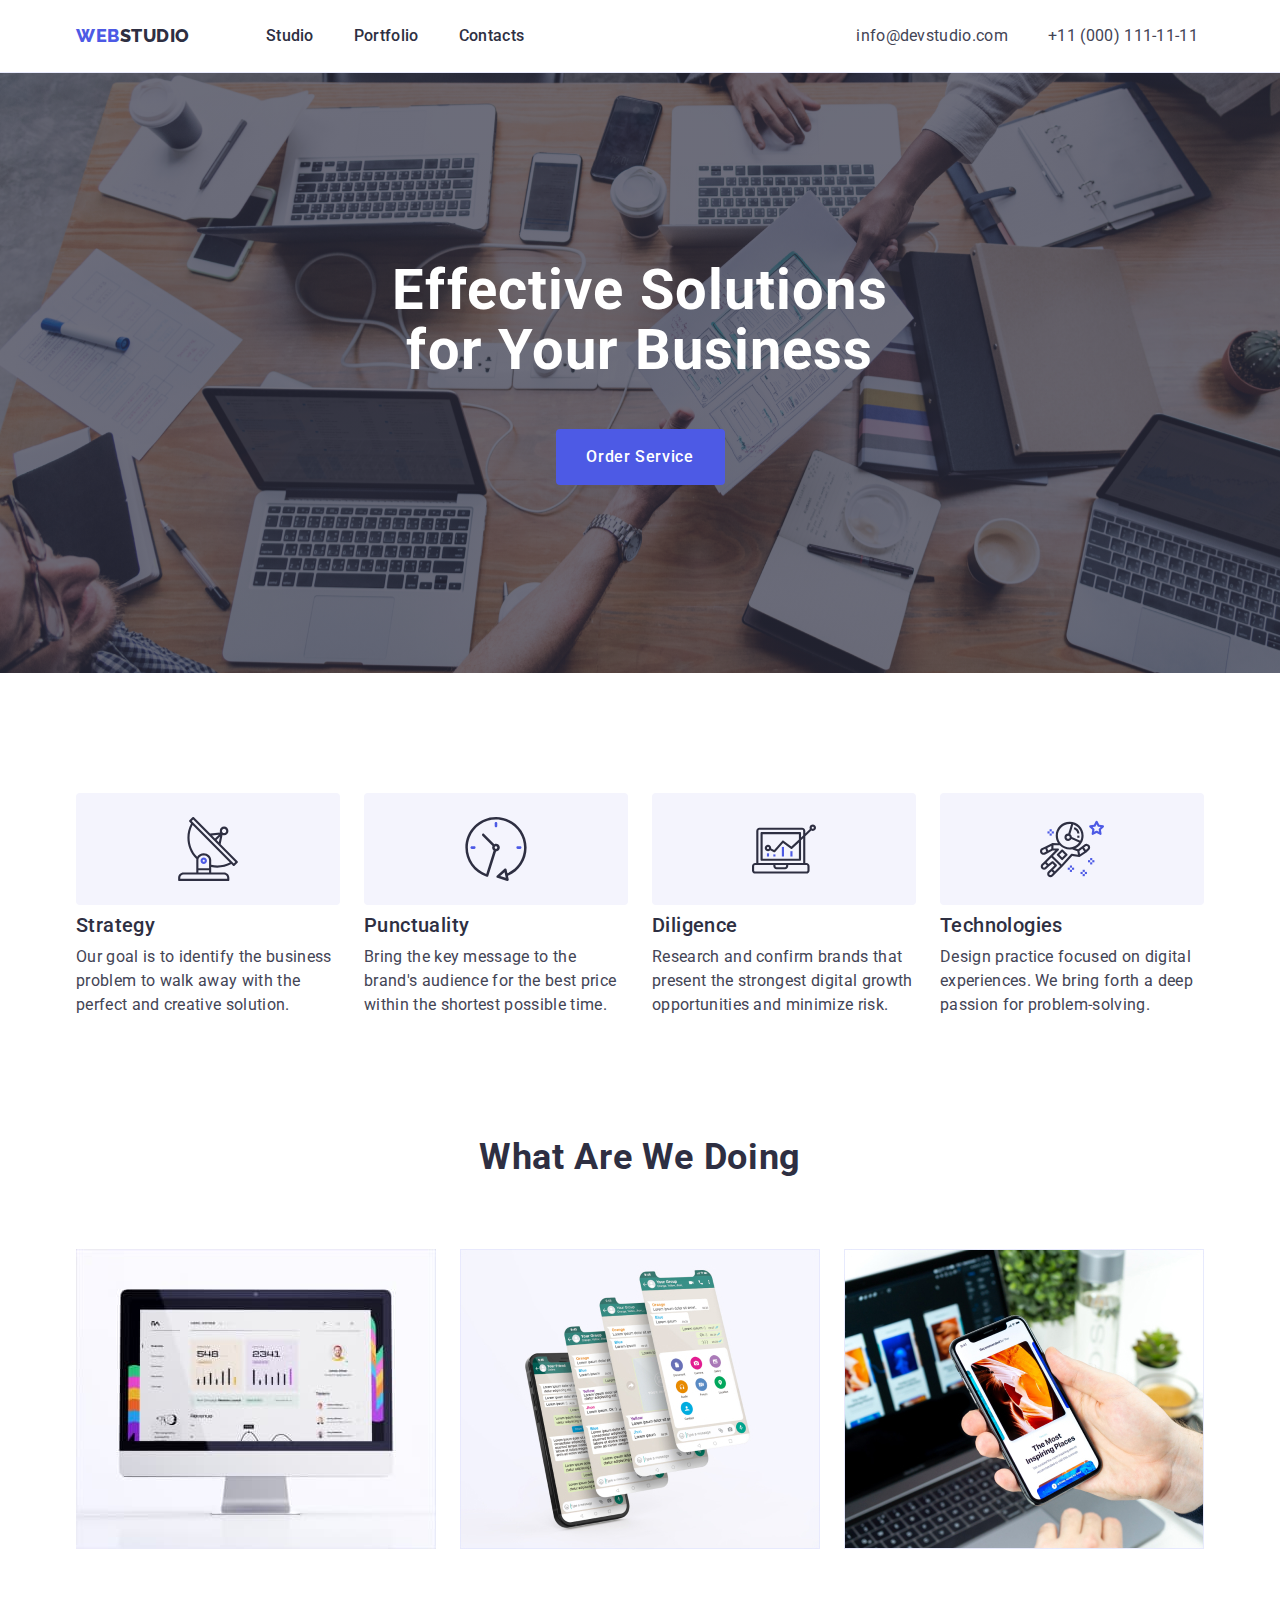
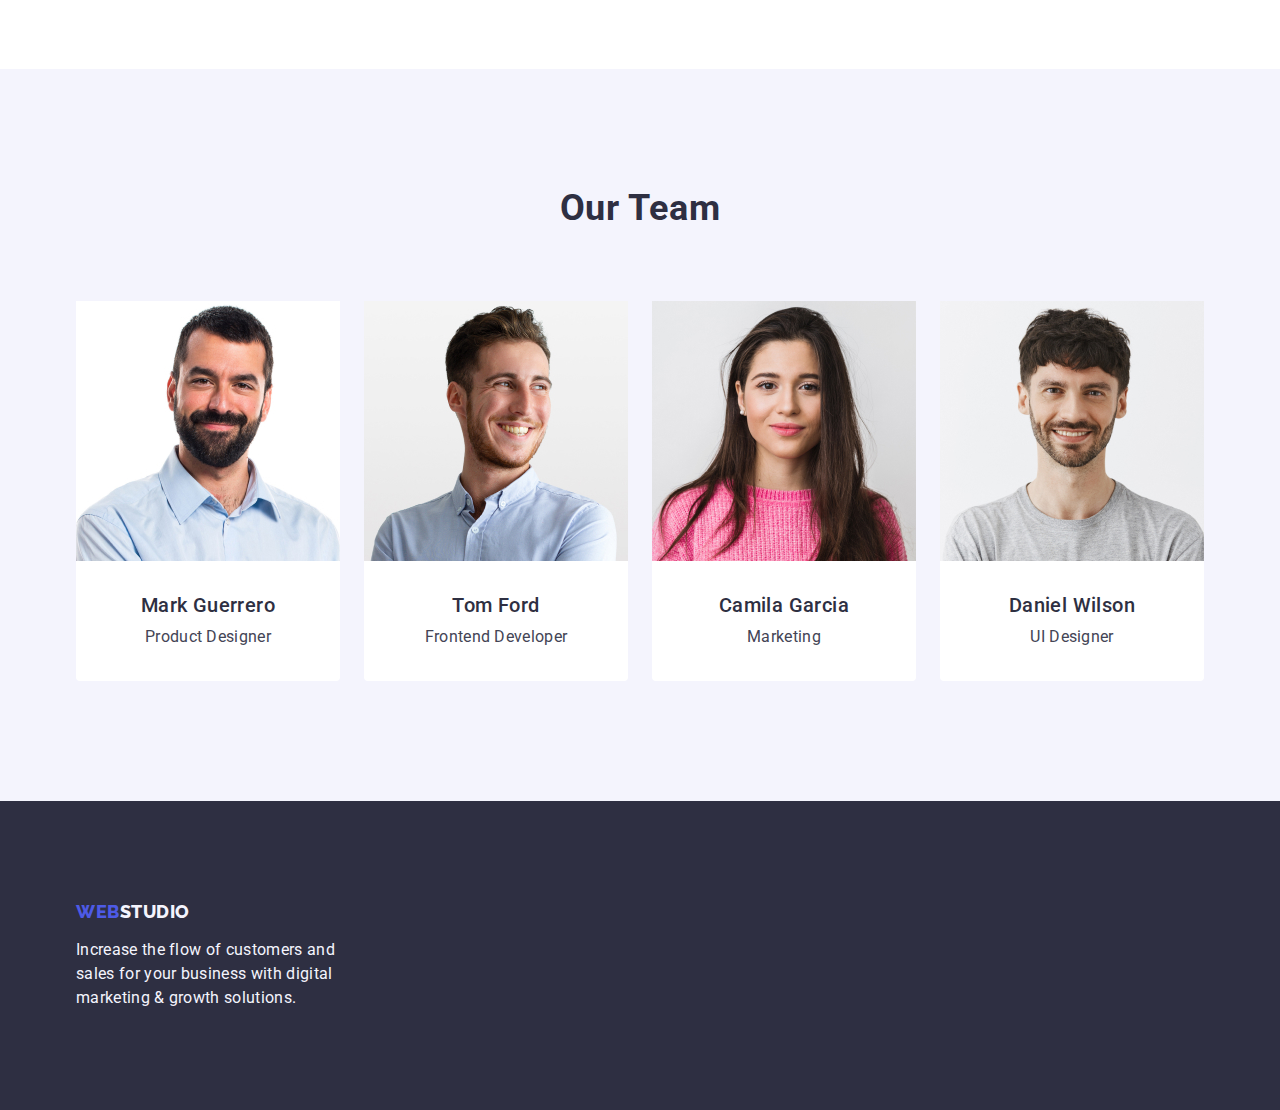
==== index.html @ caf06a53 "homework4" ====
<!DOCTYPE html>
<html lang="en">
  <head>
    <meta charset="UTF-8" />
    <meta http-equiv="X-UA-Compatible" content="IE=edge" />
    <meta name="viewport" content="width=device-width, initial-scale=1.0" />
    <title>Main Page</title>
    <link rel="preconnect" href="https://fonts.googleapis.com" />
    <link rel="preconnect" href="https://fonts.gstatic.com" crossorigin />
    <link
      href="https://fonts.googleapis.com/css2?family=Roboto:wght@400;500;700&display=swap"
      rel="stylesheet"
    />
    <link
      href="https://fonts.googleapis.com/css2?family=Raleway:wght@800&display=swap"
      rel="stylesheet"
    />
    <link
      rel="stylesheet"
      href="https://cdnjs.cloudflare.com/ajax/libs/modern-normalize/1.1.0/modern-normalize.min.css"
    />
    <link rel="stylesheet" href="./css/styles.css" />
  </head>
  <body>
    <!--Header-->
    <header class="page-header">
      <div class="container container-header">
        <nav class="page-nav">
          <a class="link logo-web" href="./index.html"
            >Web<span class="logo-studio">Studio</span></a
          >
          <ul class="list list-flex-header">
            <li class="menu-item">
              <a class="link menu-link" href="./index.html">Studio</a>
            </li>
            <li class="menu-item">
              <a class="link menu-link" href="./portfolio.html">Portfolio</a>
            </li>
            <li class="menu-item">
              <a class="link menu-link" href="">Contacts</a>
            </li>
          </ul>
        </nav>

        <address class="contacts-address">
          <ul class="list list-flex-header">
            <li class="contacts-item">
              <a class="link contact-link" href="mailto:info@devstudio.com"
                >info@devstudio.com</a
              >
            </li>
            <li class="contacts-item">
              <a class="link contact-link" href="tel:+110001111111"
                >+11 (000) 111-11-11</a
              >
            </li>
          </ul>
        </address>
      </div>
    </header>

    <!--Main-->
    <main class="main-page">
      <!--Section one-->
      <section class="section-one">
        <div class="container cont-sec-one">
          <h1 class="section-header">Effective Solutions for Your Business</h1>

          <button type="button" class="section-one-button">
            Order Service
          </button>
        </div>
      </section>

      <!--Section two-->
      <section class="section-two">
        <div class="container">
          <h2 class="visually-hidden">Features</h2>

          <ul class="list list-flex-features">
            <li class="sec-two-list">
              <div class="background-icon-sec-two">
                <svg class="sec-two-icon" width="64" height="64">
                  <use href="./images/icons/sprite.svg#icon-antenna"></use>
                </svg>
              </div>
              <h3 class="list-sec-two">Strategy</h3>
              <p class="par-sec-two">
                Our goal is to identify the business problem to walk away with
                the perfect and creative solution.
              </p>
            </li>
            <li class="sec-two-list">
              <div class="background-icon-sec-two">
                <svg class="sec-two-icon" width="64" height="64">
                  <use href="./images/icons/sprite.svg#icon-clock"></use>
                </svg>
              </div>
              <h3 class="list-sec-two">Punctuality</h3>
              <p class="par-sec-two">
                Bring the key message to the brand's audience for the best price
                within the shortest possible time.
              </p>
            </li>
            <li class="sec-two-list">
              <div class="background-icon-sec-two">
                <svg class="sec-two-icon" width="64" height="64">
                  <use href="./images/icons/sprite.svg#icon-diagram"></use>
                </svg>
              </div>
              <h3 class="list-sec-two">Diligence</h3>
              <p class="par-sec-two">
                Research and confirm brands that present the strongest digital
                growth opportunities and minimize risk.
              </p>
            </li>
            <li class="sec-two-list">
              <div class="background-icon-sec-two">
                <svg class="sec-two-icon" width="64" height="64">
                  <use href="./images/icons/sprite.svg#icon-astronaut"></use>
                </svg>
              </div>
              <h3 class="list-sec-two">Technologies</h3>
              <p class="par-sec-two">
                Design practice focused on digital experiences. We bring forth a
                deep passion for problem-solving.
              </p>
            </li>
          </ul>
        </div>
      </section>

      <!--Section three-->
      <section class="section-three">
        <div class="container container-sec-three">
          <h2 class="section-three-header">What are we doing</h2>

          <ul class="list list-flex-features">
            <li class="img-flex-features">
              <img
                src="./images/what-are-we-doing/img1.jpg"
                alt="Monitor"
                width="360"
              />
            </li>
            <li class="img-flex-features">
              <img
                src="./images/what-are-we-doing/img2.jpg"
                alt="Screens"
                width="360"
              />
            </li>
            <li class="img-flex-features">
              <img
                src="./images/what-are-we-doing/img3.jpg"
                alt="Smartphone in hand"
                width="360"
              />
            </li>
          </ul>
        </div>
      </section>

      <!--Section-Four-->
      <section class="section-four">
        <div class="container">
          <h2 class="our-team">Our Team</h2>
          <ul class="list image-flex-team">
            <li class="list-item-team">
              <img
                src="./images/our-team/1mark-guerrero.jpg"
                alt="Mark Guerrero"
                width="264"
              />
              <div class="container-team">
                <h3 class="sec-four-team">Mark Guerrero</h3>
                <p class="sec-four-team-spec">Product Designer</p>
              </div>
            </li>
            <li class="list-item-team">
              <img
                src="./images/our-team/2tom-ford.jpg"
                alt="Tom Ford"
                width="264"
              />
              <div class="container-team">
                <h3 class="sec-four-team">Tom Ford</h3>
                <p class="sec-four-team-spec">Frontend Developer</p>
              </div>
            </li>
            <li class="list-item-team">
              <img
                src="./images/our-team/3camila-garcia.jpg"
                alt="Camila Garcia"
                width="264"
              />
              <div class="container-team">
                <h3 class="sec-four-team">Camila Garcia</h3>
                <p class="sec-four-team-spec">Marketing</p>
              </div>
            </li>
            <li class="list-item-team">
              <img
                src="./images/our-team/4daniel-wilson.jpg"
                alt="Daniel Wilson"
                width="264"
              />
              <div class="container-team">
                <h3 class="sec-four-team">Daniel Wilson</h3>
                <p class="sec-four-team-spec">UI Designer</p>
              </div>
            </li>
          </ul>
        </div>
      </section>
    </main>
    <footer class="page-footer">
      <div class="container container-footer">
        <a href="./index.html" class="logo-web-footer link"
          >Web<span class="footer-studio">Studio</span></a
        >
        <p class="footer-text">
          Increase the flow of customers and sales for your business with
          digital marketing & growth solutions.
        </p>
      </div>
    </footer>
  </body>
</html>
---- css/styles.css ----
:root {
  --color-background: #ffffff;
  --color-fonts: #434455;
  --color-link-background: #2e2f42;
  --color-hover: #404bbf;
  --button-logo-color: #4d5ae5;
  --background-color-button: #f4f4fd;
}

body {
  background-color: var(--color-background);
  font-family: 'Roboto', sans-serif;
  color: var(--color-fonts);
}

button {
  cursor: pointer;
}

.list {
  list-style: none;
}

.link {
  text-decoration: none;
}

h1,
h2,
h3,
p {
  margin-top: 0;
  margin-bottom: 0;
}

ul,
ol {
  margin-top: 0;
  margin-bottom: 0;
  padding-left: 0;
}

img {
  display: block;
}

.container {
  width: 1158px;
  margin: 0 auto;
  padding: 0 15px;
}

/*HEADER*/
.page-header {
  border-bottom: 1px solid #e7e9fc;
}

.container-header {
  align-items: center;
  display: flex;
}

.page-nav {
  display: flex;
  align-items: center;
}

.logo-web {
  font-family: 'Raleway', sans-serif;
  font-weight: 800;
  font-size: 18px;
  line-height: 1.17;
  letter-spacing: 0.03em;
  text-transform: uppercase;
  margin-right: 76px;
  color: var(--button-logo-color);
}

.logo-studio {
  color: var(--color-link-background);
}

.list-flex-header {
  display: flex;
  gap: 40px;
}

/*.menu-item {
  padding: 24px 0;
}*/

.menu-link {
  font-weight: 500;
  font-size: 16px;
  line-height: 1.5;
  letter-spacing: 0.02em;
  color: var(--color-link-background);
  padding: 24px 0;
  display: block;
}

.menu-link:hover,
.menu-link:focus {
  color: var(--color-hover);
}

.contacts-address {
  font-style: normal;
  margin-left: 332px;
  align-items: center;
}

.list-flex-header {
  display: flex;
  column-gap: 40px;
}

.contact-link {
  font-size: 16px;
  line-height: 1.5;
  letter-spacing: 0.02em;
  color: var(--color-fonts);
}

.contact-link:hover,
.contact-link:focus {
  color: var(--color-hover);
}

/*MAIN*/

/*Section-one*/
.section-one {
  padding: 188px 0;
  background-color: var(--color-link-background);
  background-image: linear-gradient(
      rgba(46, 47, 66, 0.7),
      rgba(46, 47, 66, 0.7)
    ),
    url('../images/background/people-office.jpg');
  background-repeat: no-repeat;
  background-size: cover;
}

.cont-sec-one {
  display: block;
}

.section-header {
  font-weight: 700;
  font-size: 56px;
  line-height: 1.07;
  text-align: center;
  letter-spacing: 0.02em;
  color: var(--color-background);
  max-width: 496px;
  margin-left: auto;
  margin-right: auto;
}

.section-one-button {
  font-family: 'Roboto', sans-serif;
  font-weight: 500;
  font-size: 16px;
  line-height: 1.5;
  letter-spacing: 0.04em;
  color: var(--color-background);
  background-color: var(--button-logo-color);
  display: block;
  min-width: 169px;
  height: 56px;
  border: none;
  border-radius: 4px;
  margin-top: 48px;
  margin-left: auto;
  margin-right: auto;
}

.section-one-button:hover,
.section-one-button:focus {
  background-color: var(--color-hover);
}

/*Section-two*/
.section-two {
  padding: 120px 0;
}

.visually-hidden {
  position: absolute;
  width: 1px;
  height: 1px;
  margin: -1px;
  border: 0;
  padding: 0;

  white-space: nowrap;
  clip-path: inset(100%);
  clip: rect(0 0 0 0);
  overflow: hidden;
}

.list-flex-features {
  display: flex;
  gap: 24px;
}

.sec-two-list {
  width: calc((100% - 72px) / 4);
}

.background-icon-sec-two {
  display: flex;
  justify-content: center;
  align-items: center;
  height: 112px;
  background-color: #f4f4fd;
  border-radius: 4px;
  margin-bottom: 8px;
}

.list-sec-two {
  font-weight: 500;
  font-size: 20px;
  line-height: 1.2;
  letter-spacing: 0.02em;
  color: var(--color-link-background);
  margin-bottom: 8px;
}

.par-sec-two {
  font-size: 16px;
  line-height: 1.5;
  letter-spacing: 0.02em;
  color: var(--color-fonts);
}

/*Section-three*/
.section-three {
  padding-bottom: 120px;
}

.container-sec-three {
  display: block;
}

.section-three-header {
  font-weight: 700;
  font-size: 36px;
  line-height: 40px;
  text-align: center;
  letter-spacing: 0.02em;
  text-transform: capitalize;
  margin-bottom: 72px;
  color: var(--color-link-background);
}

.list-flex-features {
  display: flex;
  gap: 24px;
}

.img-flex-features {
  width: calc((100% - 48px) / 3);
}

/*Section-four*/
.section-four {
  background-color: var(--background-color-button);
  padding: 120px 0;
}

.container-team {
  display: block;
  padding: 32px 16px;
}

.our-team {
  font-weight: 700;
  font-size: 36px;
  line-height: 1.11;
  letter-spacing: 0.02em;
  text-align: center;
  text-transform: capitalize;
  color: var(--color-link-background);
  margin-bottom: 72px;
}

.image-flex-team {
  display: flex;
  gap: 24px;
}

.list-item-team {
  background-color: var(--color-background);
  width: calc((100% - 72px) / 4);
  border-radius: 0px 0px 4px 4px;
}

.sec-four-team {
  font-weight: 500;
  font-size: 20px;
  line-height: 1.2;
  letter-spacing: 0.02em;
  color: var(--color-link-background);
  text-align: center;
  margin-bottom: 8px;
}

.sec-four-team-spec {
  font-size: 16px;
  line-height: 1.5;
  letter-spacing: 0.02em;
  color: var(--color-fonts);
  text-align: center;
}

/*FOOTER*/
.page-footer {
  background-color: var(--color-link-background);
  padding: 100px 0;
}

.container-footer {
  display: block;
}

.logo-web-footer {
  display: inline-block;
  font-family: 'Raleway', sans-serif;
  font-weight: 800;
  font-size: 18px;
  line-height: 1.17;
  letter-spacing: 0.03em;
  text-transform: uppercase;
  margin-bottom: 16px;
  color: var(--button-logo-color);
}

.footer-studio {
  color: var(--background-color-button);
}

.footer-text {
  font-size: 16px;
  line-height: 1.5;
  letter-spacing: 0.02em;
  color: var(--background-color-button);
  max-width: 264px;
}

/*PORTFOLIO*/
.sec-port {
  padding: 96px 0 120px;
}

.container-port {
  display: block;
}

.list-button {
  display: flex;
  justify-content: center;
  gap: 24px;
  margin-bottom: 72px;
}

.button-item {
  font-family: 'Roboto', sans-serif;
  font-weight: 500;
  font-size: 16px;
  line-height: 1.5;
  align-items: center;
  text-align: center;
  letter-spacing: 0.04em;
  color: var(--button-logo-color);
  background-color: var(--background-color-button);
  padding: 12px 24px;
  border: 1px solid #e7e9fc;
  border-radius: 4px;
}

.button-item:hover,
.button-item:focus {
  color: var(--color-background);
  background-color: var(--color-hover);
  border: 1px solid transparent;
}

/*MAIN-PORT*/
.img-list-portfolio {
  display: flex;
  flex-wrap: wrap;
  column-gap: 24px;
  row-gap: 48px;
}

.img-list-port-item {
  width: calc((100% - 48px) / 3);
}

.container-img-port {
  padding: 32px 16px;
  border: 1px solid #e7e9fc;
  border-top: none;
}

.port-item {
  margin-bottom: 8px;
  font-weight: 500;
  font-size: 20px;
  line-height: 1.2;
  letter-spacing: 0.02em;
  color: #2e2f42;
}

.port-par {
  font-size: 16px;
  line-height: 1.5;
  letter-spacing: 0.02em;
  color: var(--color-fonts);
}
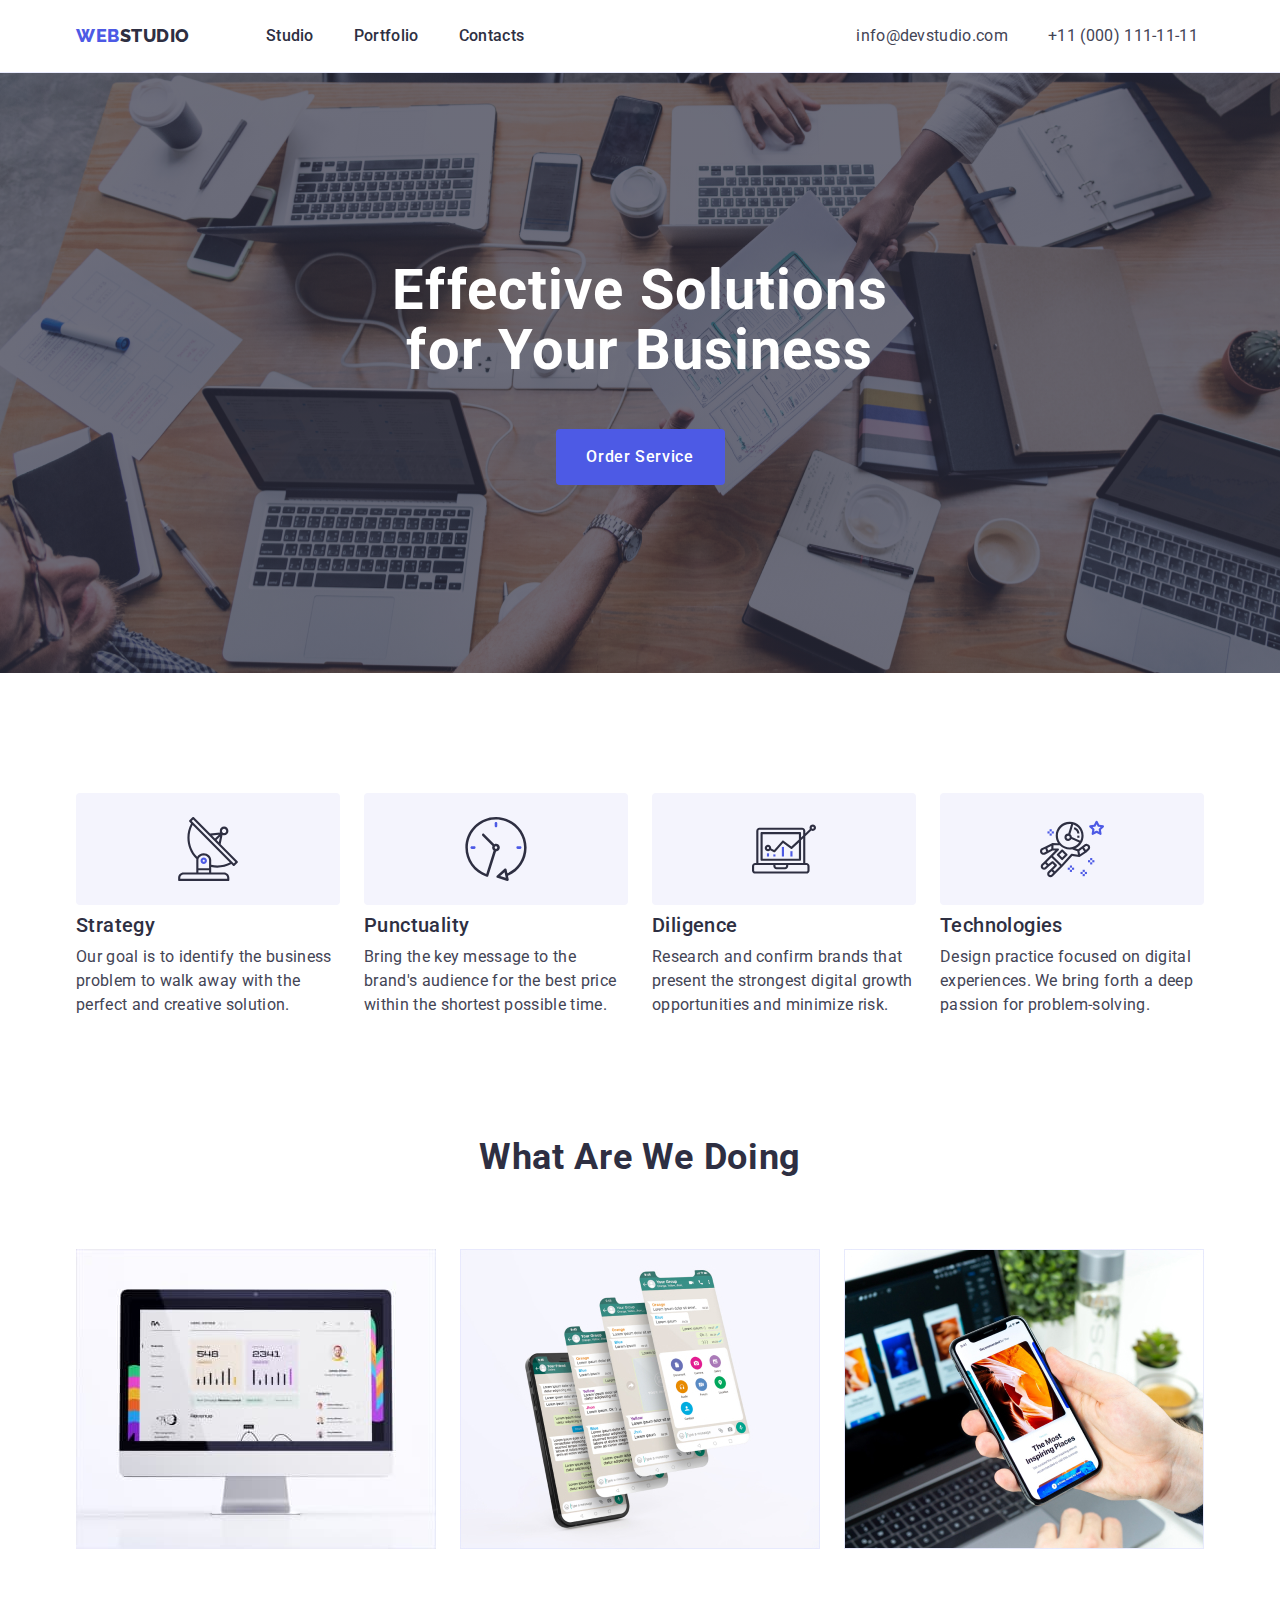
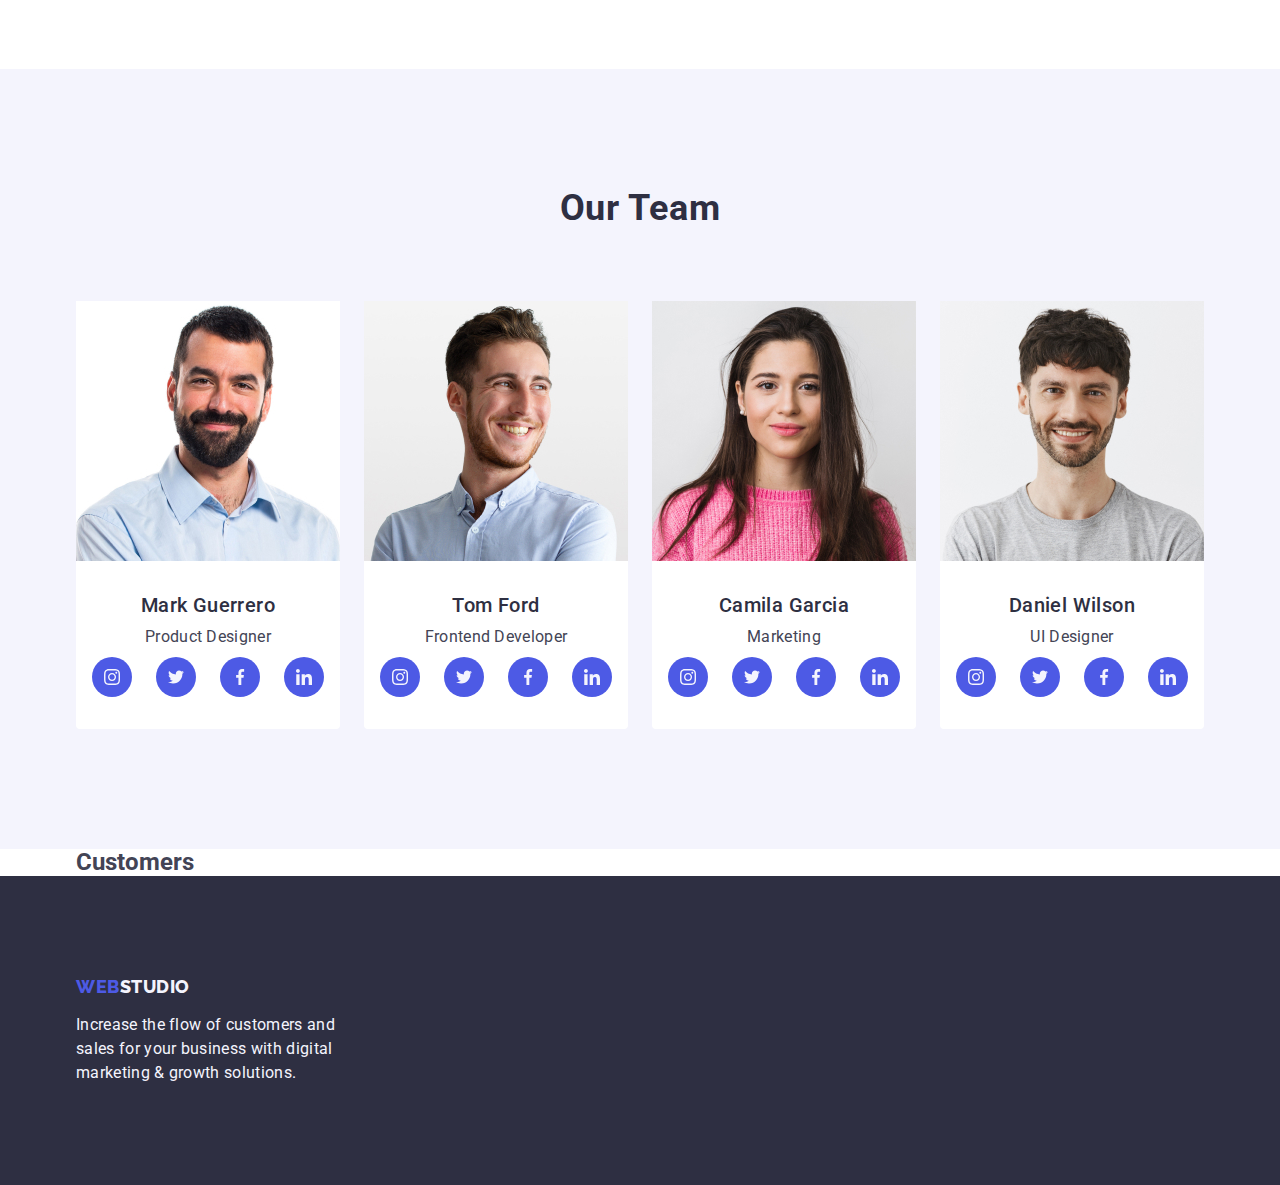
==== commit 3b2edc58: "homework4" ====
--- a/index.html
+++ b/index.html
@@ -175,6 +175,44 @@
               <div class="container-team">
                 <h3 class="sec-four-team">Mark Guerrero</h3>
                 <p class="sec-four-team-spec">Product Designer</p>
+                <ul class="list social-list">
+                  <li class="social-list-item">
+                    <a href="" class="social-list-link">
+                      <svg class="social-list-icon" width="16" height="16">
+                        <use
+                          href="./images/icons/sprite.svg#icon-instagram"
+                        ></use>
+                      </svg>
+                    </a>
+                  </li>
+                  <li>
+                    <a href="" class="social-list-link">
+                      <svg class="social-list-icon" width="16" height="16">
+                        <use
+                          href="./images/icons/sprite.svg#icon-twitter"
+                        ></use>
+                      </svg>
+                    </a>
+                  </li>
+                  <li>
+                    <a href="" class="social-list-link">
+                      <svg class="social-list-icon" width="16" height="16">
+                        <use
+                          href="./images/icons/sprite.svg#icon-facebook"
+                        ></use>
+                      </svg>
+                    </a>
+                  </li>
+                  <li>
+                    <a href="" class="social-list-link">
+                      <svg class="social-list-icon" width="16" height="16">
+                        <use
+                          href="./images/icons/sprite.svg#icon-linkedin"
+                        ></use>
+                      </svg>
+                    </a>
+                  </li>
+                </ul>
               </div>
             </li>
             <li class="list-item-team">
@@ -186,6 +224,44 @@
               <div class="container-team">
                 <h3 class="sec-four-team">Tom Ford</h3>
                 <p class="sec-four-team-spec">Frontend Developer</p>
+                <ul class="list social-list">
+                  <li class="social-list-item">
+                    <a href="" class="social-list-link">
+                      <svg class="social-list-icon" width="16" height="16">
+                        <use
+                          href="./images/icons/sprite.svg#icon-instagram"
+                        ></use>
+                      </svg>
+                    </a>
+                  </li>
+                  <li>
+                    <a href="" class="social-list-link">
+                      <svg class="social-list-icon" width="16" height="16">
+                        <use
+                          href="./images/icons/sprite.svg#icon-twitter"
+                        ></use>
+                      </svg>
+                    </a>
+                  </li>
+                  <li>
+                    <a href="" class="social-list-link">
+                      <svg class="social-list-icon" width="16" height="16">
+                        <use
+                          href="./images/icons/sprite.svg#icon-facebook"
+                        ></use>
+                      </svg>
+                    </a>
+                  </li>
+                  <li>
+                    <a href="" class="social-list-link">
+                      <svg class="social-list-icon" width="16" height="16">
+                        <use
+                          href="./images/icons/sprite.svg#icon-linkedin"
+                        ></use>
+                      </svg>
+                    </a>
+                  </li>
+                </ul>
               </div>
             </li>
             <li class="list-item-team">
@@ -197,6 +273,44 @@
               <div class="container-team">
                 <h3 class="sec-four-team">Camila Garcia</h3>
                 <p class="sec-four-team-spec">Marketing</p>
+                <ul class="list social-list">
+                  <li class="social-list-item">
+                    <a href="" class="social-list-link">
+                      <svg class="social-list-icon" width="16" height="16">
+                        <use
+                          href="./images/icons/sprite.svg#icon-instagram"
+                        ></use>
+                      </svg>
+                    </a>
+                  </li>
+                  <li>
+                    <a href="" class="social-list-link">
+                      <svg class="social-list-icon" width="16" height="16">
+                        <use
+                          href="./images/icons/sprite.svg#icon-twitter"
+                        ></use>
+                      </svg>
+                    </a>
+                  </li>
+                  <li>
+                    <a href="" class="social-list-link">
+                      <svg class="social-list-icon" width="16" height="16">
+                        <use
+                          href="./images/icons/sprite.svg#icon-facebook"
+                        ></use>
+                      </svg>
+                    </a>
+                  </li>
+                  <li>
+                    <a href="" class="social-list-link">
+                      <svg class="social-list-icon" width="16" height="16">
+                        <use
+                          href="./images/icons/sprite.svg#icon-linkedin"
+                        ></use>
+                      </svg>
+                    </a>
+                  </li>
+                </ul>
               </div>
             </li>
             <li class="list-item-team">
@@ -208,9 +322,54 @@
               <div class="container-team">
                 <h3 class="sec-four-team">Daniel Wilson</h3>
                 <p class="sec-four-team-spec">UI Designer</p>
-              </div>
-            </li>
-          </ul>
+                <ul class="list social-list">
+                  <li class="social-list-item">
+                    <a href="" class="social-list-link">
+                      <svg class="social-list-icon" width="16" height="16">
+                        <use
+                          href="./images/icons/sprite.svg#icon-instagram"
+                        ></use>
+                      </svg>
+                    </a>
+                  </li>
+                  <li>
+                    <a href="" class="social-list-link">
+                      <svg class="social-list-icon" width="16" height="16">
+                        <use
+                          href="./images/icons/sprite.svg#icon-twitter"
+                        ></use>
+                      </svg>
+                    </a>
+                  </li>
+                  <li>
+                    <a href="" class="social-list-link">
+                      <svg class="social-list-icon" width="16" height="16">
+                        <use
+                          href="./images/icons/sprite.svg#icon-facebook"
+                        ></use>
+                      </svg>
+                    </a>
+                  </li>
+                  <li>
+                    <a href="" class="social-list-link">
+                      <svg class="social-list-icon" width="16" height="16">
+                        <use
+                          href="./images/icons/sprite.svg#icon-linkedin"
+                        ></use>
+                      </svg>
+                    </a>
+                  </li>
+                </ul>
+              </div>
+            </li>
+          </ul>
+        </div>
+      </section>
+
+      <!--Section five-->
+      <section class="section-five">
+        <div class="container">
+          <h2 class="customers">Customers</h2>
         </div>
       </section>
     </main>
--- a/css/styles.css
+++ b/css/styles.css
@@ -315,6 +315,23 @@
   text-align: center;
 }
 
+.social-list {
+  display: flex;
+  justify-content: center;
+  column-gap: 24px;
+  margin-top: 8px;
+}
+
+.social-list-link {
+  display: flex;
+  justify-content: center;
+  align-items: center;
+  width: 40px;
+  height: 40px;
+  border-radius: 50%;
+  background-color: #4d5ae5;
+}
+
 /*FOOTER*/
 .page-footer {
   background-color: var(--color-link-background);
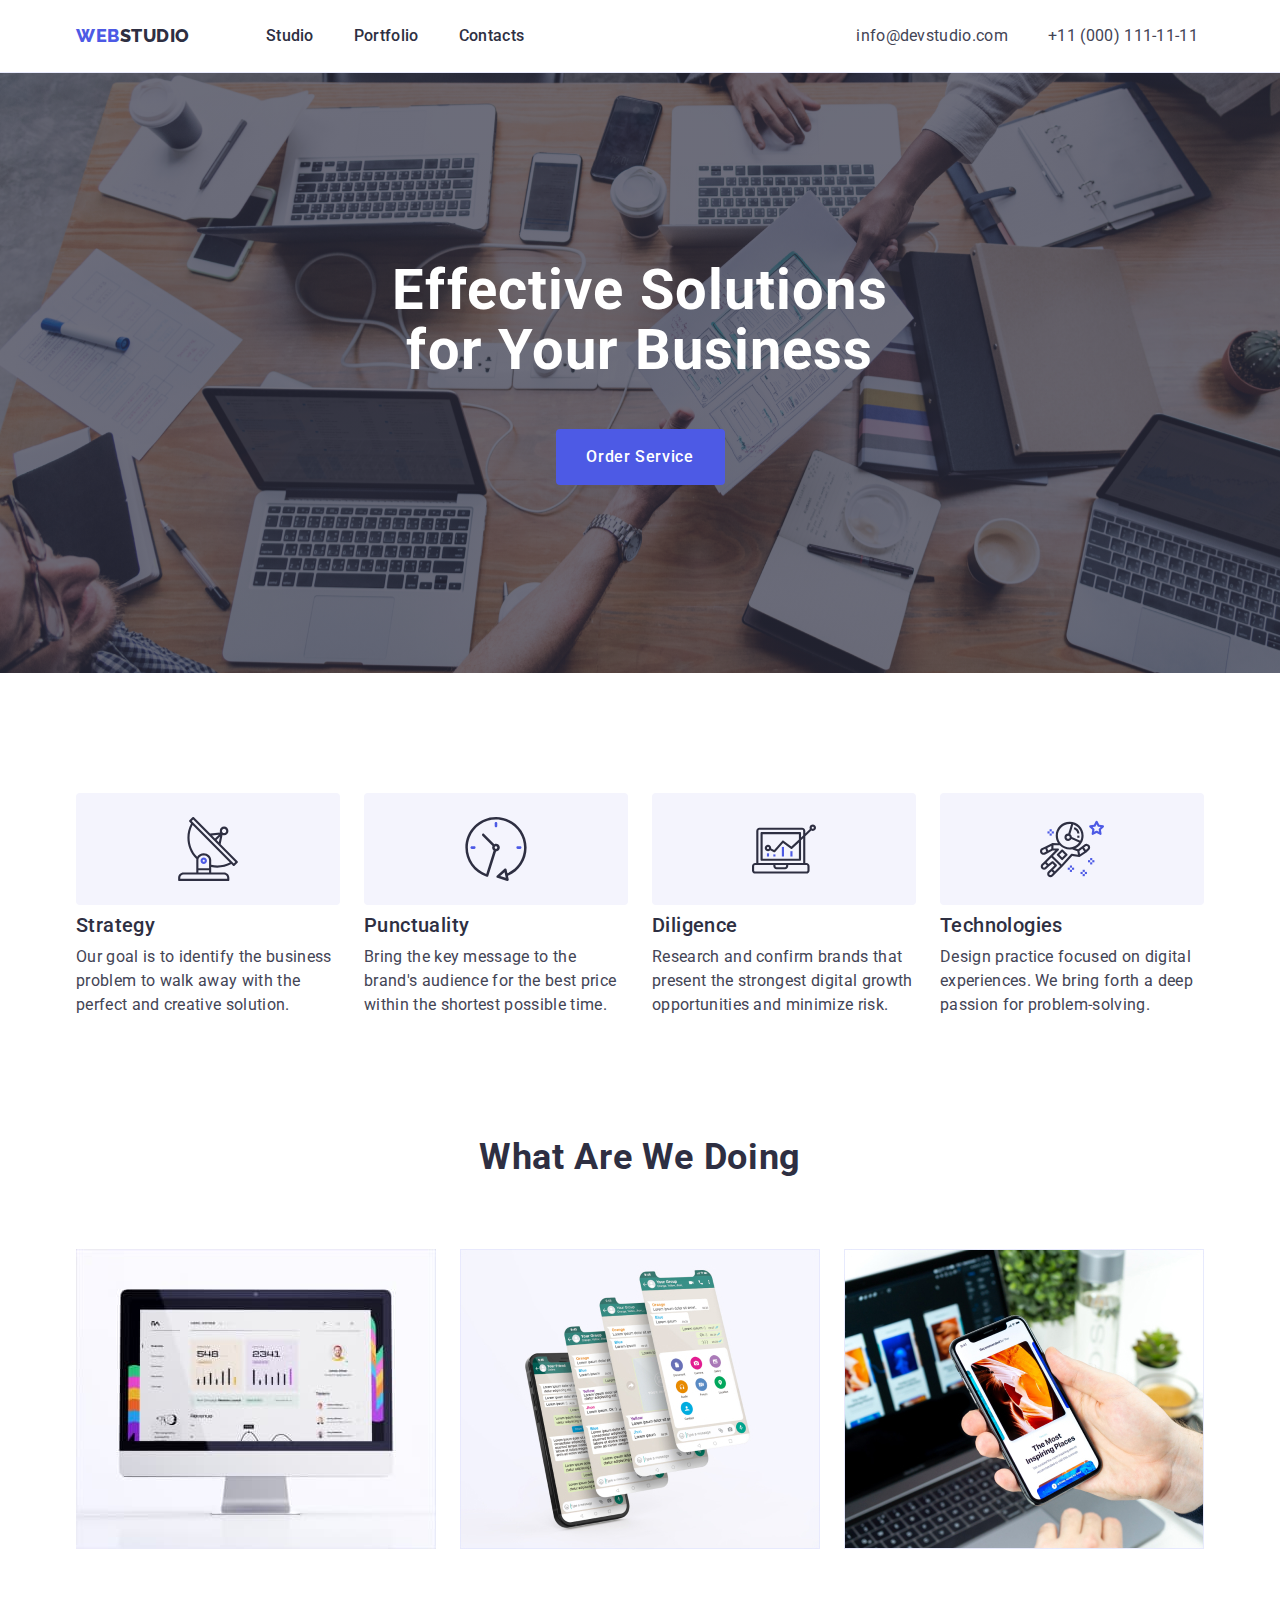
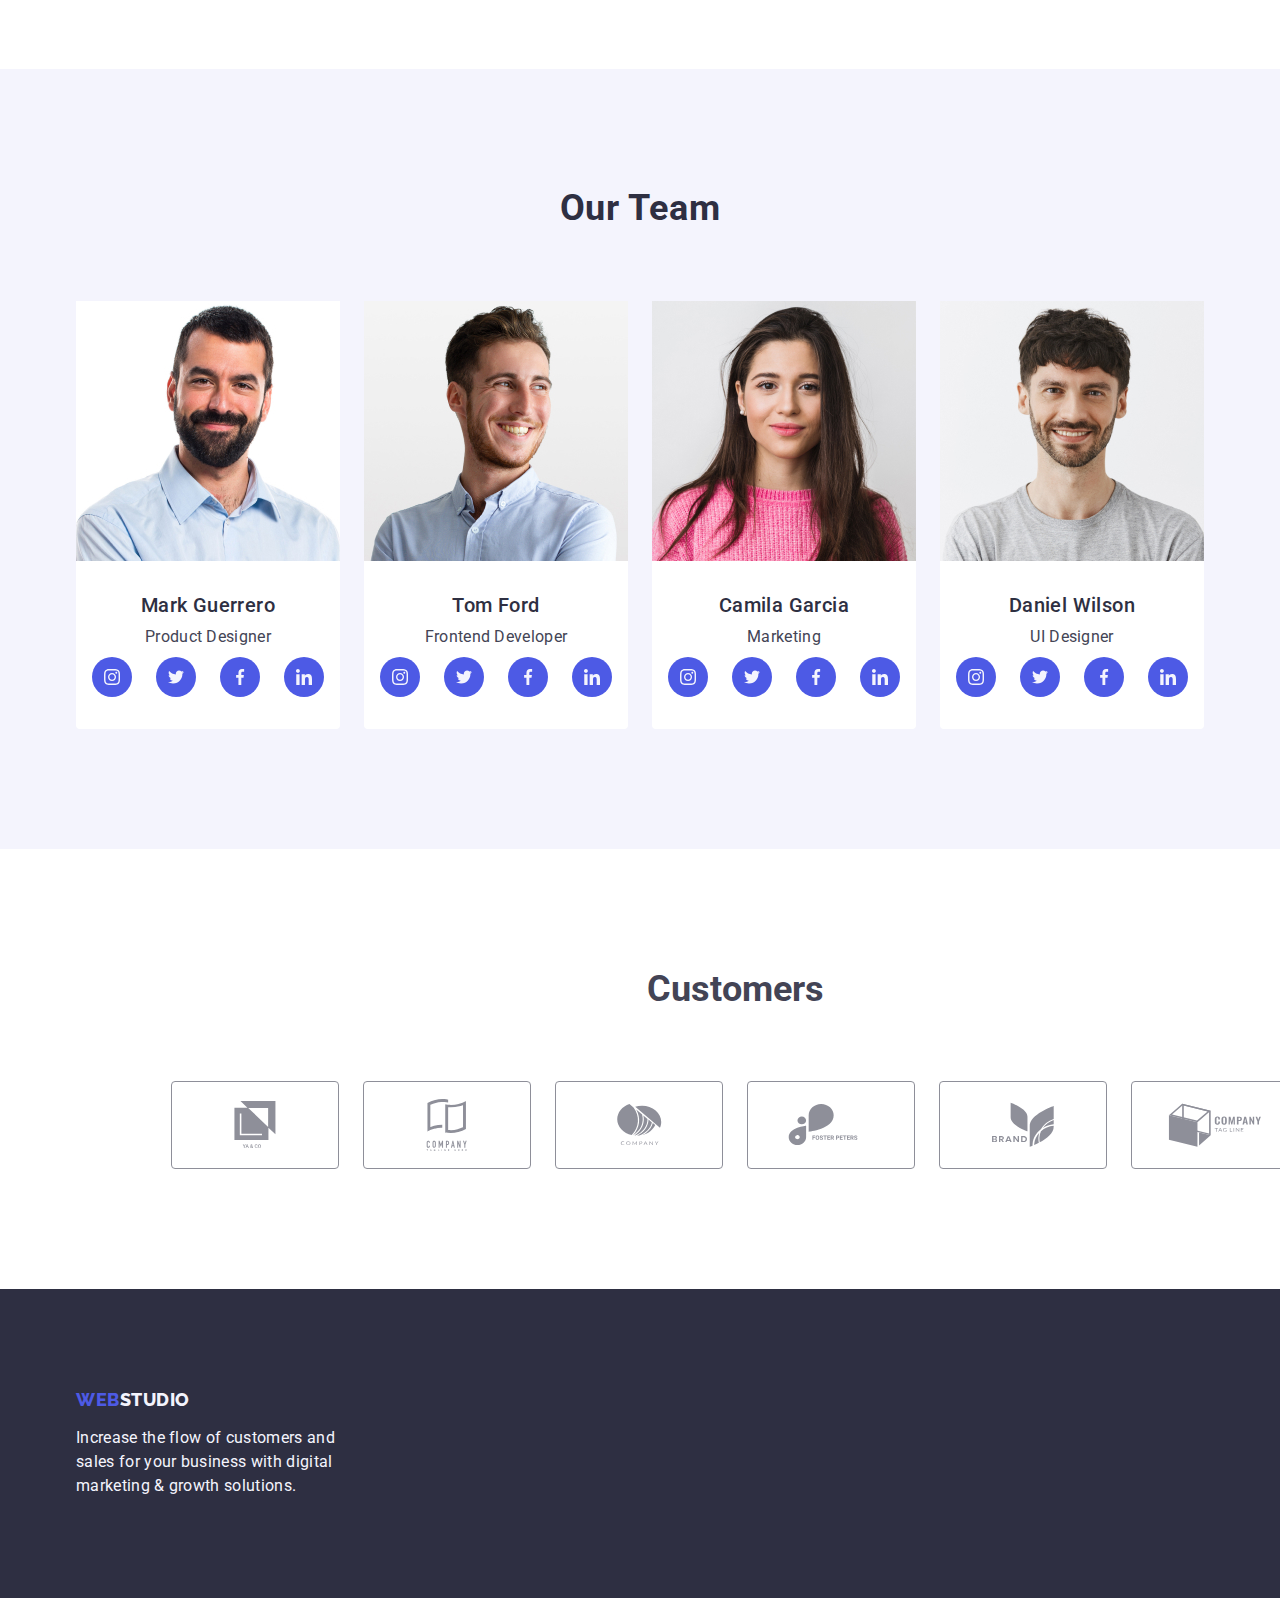
==== commit 10ca99d6: "homework4" ====
--- a/index.html
+++ b/index.html
@@ -370,6 +370,56 @@
       <section class="section-five">
         <div class="container">
           <h2 class="customers">Customers</h2>
+          <ul class="list list-customers">
+            <li class="list-customers-item">
+              <div class="container container-customers">
+                <svg class="list-customers-icon" wight="41" height="47">
+                  <use
+                    href="./images/icons/sprite.svg#icon-group-1"></use>
+                </svg>
+              </div>
+            </li>
+            <li class="list-customers-item">
+              <div class="container container-customers">
+                <svg class="list-customers-icon" wight="40" height="52">
+                  <use
+                    href="./images/icons/sprite.svg#icon-group-2"></use>
+                </svg>
+              </div>
+            </li>
+            <li class="list-customers-item">
+              <div class="container container-customers">
+                <svg class="list-customers-icon" wight="44" height="41">
+                  <use
+                    href="./images/icons/sprite.svg#icon-group-3"></use>
+                </svg>
+              </div>
+            </li>
+            <li class="list-customers-item">
+              <div class="container container-customers">
+                <svg class="list-customers-icon" wight="84" height="41">
+                  <use
+                    href="./images/icons/sprite.svg#icon-group-4"></use>
+                </svg>
+              </div>
+            </li>
+            <li class="list-customers-item">
+              <div class="container container-customers">
+                <svg class="list-customers-icon" wight="63" height="45">
+                  <use
+                    href="./images/icons/sprite.svg#icon-group-5"></use>
+                </svg>
+              </div>
+            </li>
+            <li class="list-customers-item">
+              <div class="container container-customers">
+                <svg class="list-customers-icon" wight="94" height="44">
+                  <use
+                    href="./images/icons/sprite.svg#icon-group-6"></use>
+                </svg>
+              </div>
+            </li>
+          </ul>
         </div>
       </section>
     </main>
--- a/css/styles.css
+++ b/css/styles.css
@@ -332,6 +332,35 @@
   background-color: #4d5ae5;
 }
 
+/*Section-five*/
+.section-five {
+  padding: 120px 156px;
+}
+
+.customers {
+  font-weight: 700;
+  font-size: 36px;
+  line-height: 40px;
+  letter-spacing: 2%;
+  text-align: center;
+}
+
+.list-customers {
+  display: flex;
+  column-gap: 24px;
+  margin-top: 72px;
+}
+
+.container-customers {
+  display: flex;
+  width: 168px;
+  height: 88px;
+  border: 1px solid #8e8f99;
+  border-radius: 4px;
+  align-items: center;
+  justify-content: center;
+}
+
 /*FOOTER*/
 .page-footer {
   background-color: var(--color-link-background);
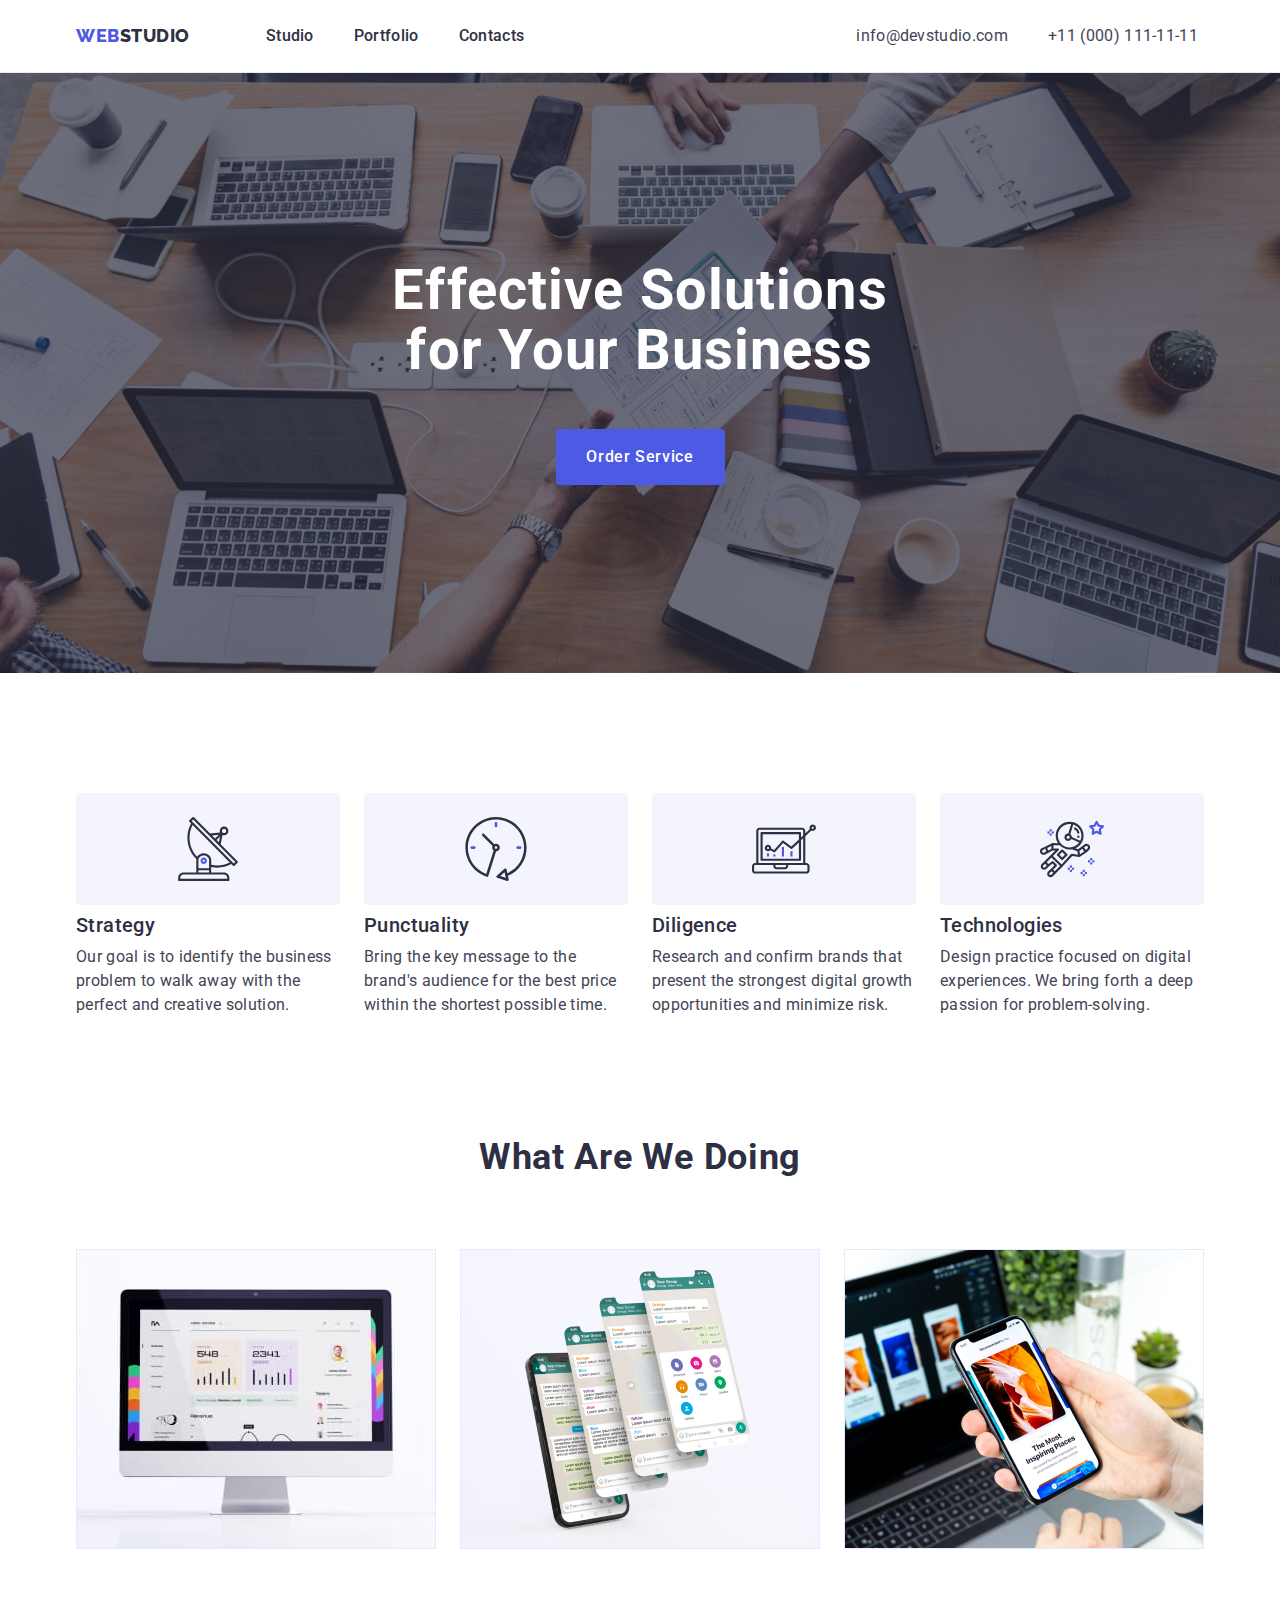
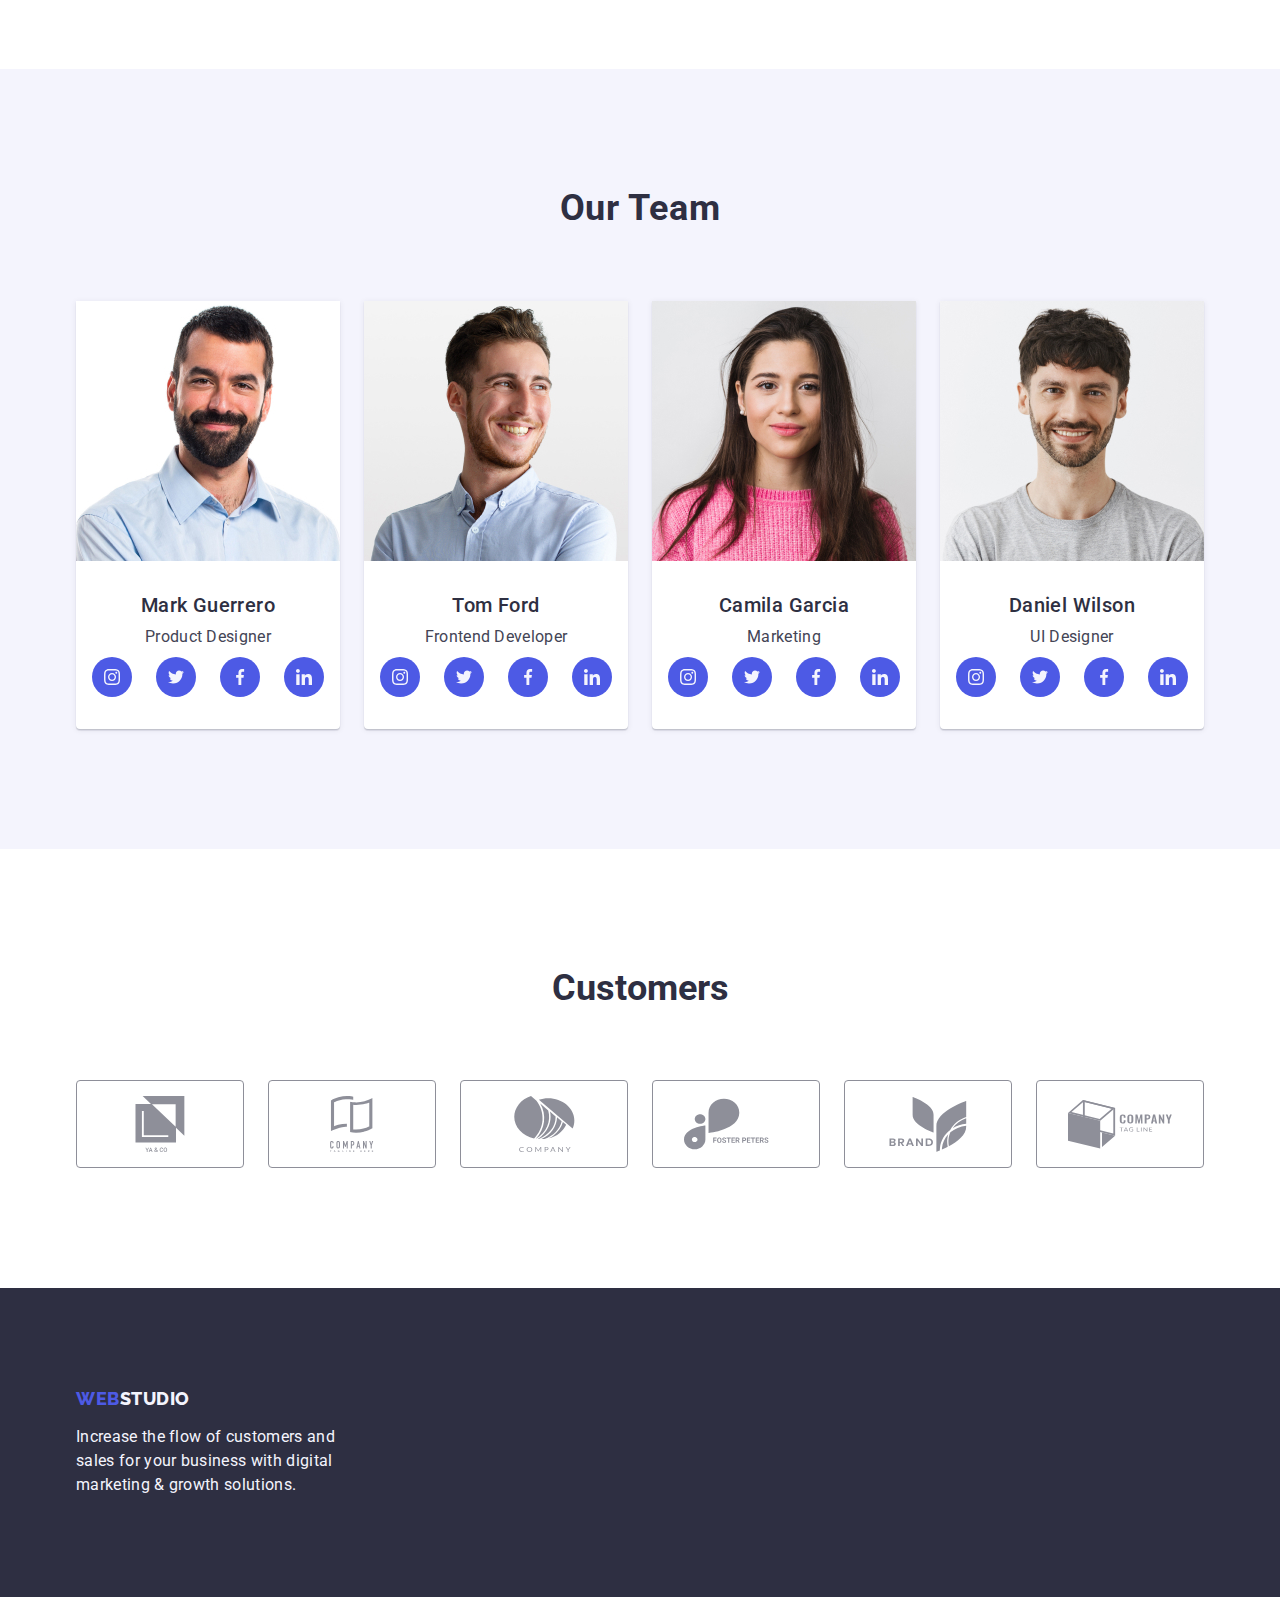
==== commit a147c3c5: "homework4" ====
--- a/index.html
+++ b/index.html
@@ -81,7 +81,7 @@
             <li class="sec-two-list">
               <div class="background-icon-sec-two">
                 <svg class="sec-two-icon" width="64" height="64">
-                  <use href="./images/icons/sprite.svg#icon-antenna"></use>
+                  <use href="./images/icons.svg#icon-antenna"></use>
                 </svg>
               </div>
               <h3 class="list-sec-two">Strategy</h3>
@@ -93,7 +93,7 @@
             <li class="sec-two-list">
               <div class="background-icon-sec-two">
                 <svg class="sec-two-icon" width="64" height="64">
-                  <use href="./images/icons/sprite.svg#icon-clock"></use>
+                  <use href="./images/icons.svg#icon-clock"></use>
                 </svg>
               </div>
               <h3 class="list-sec-two">Punctuality</h3>
@@ -105,7 +105,7 @@
             <li class="sec-two-list">
               <div class="background-icon-sec-two">
                 <svg class="sec-two-icon" width="64" height="64">
-                  <use href="./images/icons/sprite.svg#icon-diagram"></use>
+                  <use href="./images/icons.svg#icon-diagram"></use>
                 </svg>
               </div>
               <h3 class="list-sec-two">Diligence</h3>
@@ -117,7 +117,7 @@
             <li class="sec-two-list">
               <div class="background-icon-sec-two">
                 <svg class="sec-two-icon" width="64" height="64">
-                  <use href="./images/icons/sprite.svg#icon-astronaut"></use>
+                  <use href="./images/icons.svg#icon-astronaut"></use>
                 </svg>
               </div>
               <h3 class="list-sec-two">Technologies</h3>
@@ -179,36 +179,28 @@
                   <li class="social-list-item">
                     <a href="" class="social-list-link">
                       <svg class="social-list-icon" width="16" height="16">
-                        <use
-                          href="./images/icons/sprite.svg#icon-instagram"
-                        ></use>
-                      </svg>
-                    </a>
-                  </li>
-                  <li>
-                    <a href="" class="social-list-link">
-                      <svg class="social-list-icon" width="16" height="16">
-                        <use
-                          href="./images/icons/sprite.svg#icon-twitter"
-                        ></use>
-                      </svg>
-                    </a>
-                  </li>
-                  <li>
-                    <a href="" class="social-list-link">
-                      <svg class="social-list-icon" width="16" height="16">
-                        <use
-                          href="./images/icons/sprite.svg#icon-facebook"
-                        ></use>
-                      </svg>
-                    </a>
-                  </li>
-                  <li>
-                    <a href="" class="social-list-link">
-                      <svg class="social-list-icon" width="16" height="16">
-                        <use
-                          href="./images/icons/sprite.svg#icon-linkedin"
-                        ></use>
+                        <use href="./images/icons.svg#icon-instagram"></use>
+                      </svg>
+                    </a>
+                  </li>
+                  <li>
+                    <a href="" class="social-list-link">
+                      <svg class="social-list-icon" width="16" height="16">
+                        <use href="./images/icons.svg#icon-twitter"></use>
+                      </svg>
+                    </a>
+                  </li>
+                  <li>
+                    <a href="" class="social-list-link">
+                      <svg class="social-list-icon" width="16" height="16">
+                        <use href="./images/icons.svg#icon-facebook"></use>
+                      </svg>
+                    </a>
+                  </li>
+                  <li>
+                    <a href="" class="social-list-link">
+                      <svg class="social-list-icon" width="16" height="16">
+                        <use href="./images/icons.svg#icon-linkedin"></use>
                       </svg>
                     </a>
                   </li>
@@ -228,36 +220,28 @@
                   <li class="social-list-item">
                     <a href="" class="social-list-link">
                       <svg class="social-list-icon" width="16" height="16">
-                        <use
-                          href="./images/icons/sprite.svg#icon-instagram"
-                        ></use>
-                      </svg>
-                    </a>
-                  </li>
-                  <li>
-                    <a href="" class="social-list-link">
-                      <svg class="social-list-icon" width="16" height="16">
-                        <use
-                          href="./images/icons/sprite.svg#icon-twitter"
-                        ></use>
-                      </svg>
-                    </a>
-                  </li>
-                  <li>
-                    <a href="" class="social-list-link">
-                      <svg class="social-list-icon" width="16" height="16">
-                        <use
-                          href="./images/icons/sprite.svg#icon-facebook"
-                        ></use>
-                      </svg>
-                    </a>
-                  </li>
-                  <li>
-                    <a href="" class="social-list-link">
-                      <svg class="social-list-icon" width="16" height="16">
-                        <use
-                          href="./images/icons/sprite.svg#icon-linkedin"
-                        ></use>
+                        <use href="./images/icons.svg#icon-instagram"></use>
+                      </svg>
+                    </a>
+                  </li>
+                  <li>
+                    <a href="" class="social-list-link">
+                      <svg class="social-list-icon" width="16" height="16">
+                        <use href="./images/icons.svg#icon-twitter"></use>
+                      </svg>
+                    </a>
+                  </li>
+                  <li>
+                    <a href="" class="social-list-link">
+                      <svg class="social-list-icon" width="16" height="16">
+                        <use href="./images/icons.svg#icon-facebook"></use>
+                      </svg>
+                    </a>
+                  </li>
+                  <li>
+                    <a href="" class="social-list-link">
+                      <svg class="social-list-icon" width="16" height="16">
+                        <use href="./images/icons.svg#icon-linkedin"></use>
                       </svg>
                     </a>
                   </li>
@@ -277,36 +261,28 @@
                   <li class="social-list-item">
                     <a href="" class="social-list-link">
                       <svg class="social-list-icon" width="16" height="16">
-                        <use
-                          href="./images/icons/sprite.svg#icon-instagram"
-                        ></use>
-                      </svg>
-                    </a>
-                  </li>
-                  <li>
-                    <a href="" class="social-list-link">
-                      <svg class="social-list-icon" width="16" height="16">
-                        <use
-                          href="./images/icons/sprite.svg#icon-twitter"
-                        ></use>
-                      </svg>
-                    </a>
-                  </li>
-                  <li>
-                    <a href="" class="social-list-link">
-                      <svg class="social-list-icon" width="16" height="16">
-                        <use
-                          href="./images/icons/sprite.svg#icon-facebook"
-                        ></use>
-                      </svg>
-                    </a>
-                  </li>
-                  <li>
-                    <a href="" class="social-list-link">
-                      <svg class="social-list-icon" width="16" height="16">
-                        <use
-                          href="./images/icons/sprite.svg#icon-linkedin"
-                        ></use>
+                        <use href="./images/icons.svg#icon-instagram"></use>
+                      </svg>
+                    </a>
+                  </li>
+                  <li>
+                    <a href="" class="social-list-link">
+                      <svg class="social-list-icon" width="16" height="16">
+                        <use href="./images/icons.svg#icon-twitter"></use>
+                      </svg>
+                    </a>
+                  </li>
+                  <li>
+                    <a href="" class="social-list-link">
+                      <svg class="social-list-icon" width="16" height="16">
+                        <use href="./images/icons.svg#icon-facebook"></use>
+                      </svg>
+                    </a>
+                  </li>
+                  <li>
+                    <a href="" class="social-list-link">
+                      <svg class="social-list-icon" width="16" height="16">
+                        <use href="./images/icons.svg#icon-linkedin"></use>
                       </svg>
                     </a>
                   </li>
@@ -326,36 +302,28 @@
                   <li class="social-list-item">
                     <a href="" class="social-list-link">
                       <svg class="social-list-icon" width="16" height="16">
-                        <use
-                          href="./images/icons/sprite.svg#icon-instagram"
-                        ></use>
-                      </svg>
-                    </a>
-                  </li>
-                  <li>
-                    <a href="" class="social-list-link">
-                      <svg class="social-list-icon" width="16" height="16">
-                        <use
-                          href="./images/icons/sprite.svg#icon-twitter"
-                        ></use>
-                      </svg>
-                    </a>
-                  </li>
-                  <li>
-                    <a href="" class="social-list-link">
-                      <svg class="social-list-icon" width="16" height="16">
-                        <use
-                          href="./images/icons/sprite.svg#icon-facebook"
-                        ></use>
-                      </svg>
-                    </a>
-                  </li>
-                  <li>
-                    <a href="" class="social-list-link">
-                      <svg class="social-list-icon" width="16" height="16">
-                        <use
-                          href="./images/icons/sprite.svg#icon-linkedin"
-                        ></use>
+                        <use href="./images/icons.svg#icon-instagram"></use>
+                      </svg>
+                    </a>
+                  </li>
+                  <li>
+                    <a href="" class="social-list-link">
+                      <svg class="social-list-icon" width="16" height="16">
+                        <use href="./images/icons.svg#icon-twitter"></use>
+                      </svg>
+                    </a>
+                  </li>
+                  <li>
+                    <a href="" class="social-list-link">
+                      <svg class="social-list-icon" width="16" height="16">
+                        <use href="./images/icons.svg#icon-facebook"></use>
+                      </svg>
+                    </a>
+                  </li>
+                  <li>
+                    <a href="" class="social-list-link">
+                      <svg class="social-list-icon" width="16" height="16">
+                        <use href="./images/icons.svg#icon-linkedin"></use>
                       </svg>
                     </a>
                   </li>
@@ -372,52 +340,46 @@
           <h2 class="customers">Customers</h2>
           <ul class="list list-customers">
             <li class="list-customers-item">
-              <div class="container container-customers">
-                <svg class="list-customers-icon" wight="41" height="47">
-                  <use
-                    href="./images/icons/sprite.svg#icon-group-1"></use>
-                </svg>
-              </div>
-            </li>
-            <li class="list-customers-item">
-              <div class="container container-customers">
-                <svg class="list-customers-icon" wight="40" height="52">
-                  <use
-                    href="./images/icons/sprite.svg#icon-group-2"></use>
-                </svg>
-              </div>
-            </li>
-            <li class="list-customers-item">
-              <div class="container container-customers">
-                <svg class="list-customers-icon" wight="44" height="41">
-                  <use
-                    href="./images/icons/sprite.svg#icon-group-3"></use>
-                </svg>
-              </div>
-            </li>
-            <li class="list-customers-item">
-              <div class="container container-customers">
-                <svg class="list-customers-icon" wight="84" height="41">
-                  <use
-                    href="./images/icons/sprite.svg#icon-group-4"></use>
-                </svg>
-              </div>
-            </li>
-            <li class="list-customers-item">
-              <div class="container container-customers">
-                <svg class="list-customers-icon" wight="63" height="45">
-                  <use
-                    href="./images/icons/sprite.svg#icon-group-5"></use>
-                </svg>
-              </div>
-            </li>
-            <li class="list-customers-item">
-              <div class="container container-customers">
-                <svg class="list-customers-icon" wight="94" height="44">
-                  <use
-                    href="./images/icons/sprite.svg#icon-group-6"></use>
-                </svg>
-              </div>
+              <a href="" class="link link-customers">
+                <svg class="list-customers-icon" width="104" height="56">
+                  <use href="./images/icons.svg#icon-group-1"></use>
+                </svg>
+              </a>
+            </li>
+            <li class="list-customers-item">
+              <a href="" class="link link-customers">
+                <svg class="list-customers-icon" width="104" height="56">
+                  <use href="./images/icons.svg#icon-group-2"></use>
+                </svg>
+              </a>
+            </li>
+            <li class="list-customers-item">
+              <a href="" class="link link-customers">
+                <svg class="list-customers-icon" width="104" height="56">
+                  <use href="./images/icons.svg#icon-group-3"></use>
+                </svg>
+              </a>
+            </li>
+            <li class="list-customers-item">
+              <a href="" class="link link-customers">
+                <svg class="list-customers-icon" width="104" height="56">
+                  <use href="./images/icons.svg#icon-group-4"></use>
+                </svg>
+              </a>
+            </li>
+            <li class="list-customers-item">
+              <a href="" class="link link-customers">
+                <svg class="list-customers-icon" width="104" height="56">
+                  <use href="./images/icons.svg#icon-group-5"></use>
+                </svg>
+              </a>
+            </li>
+            <li class="list-customers-item">
+              <a href="" class="link link-customers">
+                <svg class="list-customers-icon" width="104" height="56">
+                  <use href="./images/icons.svg#icon-group-6"></use>
+                </svg>
+              </a>
             </li>
           </ul>
         </div>
--- a/css/styles.css
+++ b/css/styles.css
@@ -5,6 +5,7 @@
   --color-hover: #404bbf;
   --button-logo-color: #4d5ae5;
   --background-color-button: #f4f4fd;
+  --customers-icon: #8e8f99;
 }
 
 body {
@@ -53,6 +54,8 @@
 /*HEADER*/
 .page-header {
   border-bottom: 1px solid #e7e9fc;
+  box-shadow: 0px 2px 1px rgba(46, 47, 66, 0.08),
+    0px 1px 1px rgba(46, 47, 66, 0.16) 0px 1px 6px rgba(46, 47, 66, 0.08);
 }
 
 .container-header {
@@ -84,10 +87,6 @@
   display: flex;
   gap: 40px;
 }
-
-/*.menu-item {
-  padding: 24px 0;
-}*/
 
 .menu-link {
   font-weight: 500;
@@ -139,6 +138,7 @@
     ),
     url('../images/background/people-office.jpg');
   background-repeat: no-repeat;
+  background-position: center;
   background-size: cover;
 }
 
@@ -294,6 +294,8 @@
 .list-item-team {
   background-color: var(--color-background);
   width: calc((100% - 72px) / 4);
+  box-shadow: 0px 1px 6px rgba(46, 47, 66, 0.08),
+    0px 1px 1px rgba(46, 47, 66, 0.16), 0px 2px 1px rgba(46, 47, 66, 0.08);
   border-radius: 0px 0px 4px 4px;
 }
 
@@ -332,26 +334,36 @@
   background-color: #4d5ae5;
 }
 
+.social-list-link:hover,
+.social-list-link:focus {
+  background-color: var(--color-hover);
+}
+
+.social-list-icon {
+  fill: var(--background-color-button);
+}
+
 /*Section-five*/
 .section-five {
-  padding: 120px 156px;
+  padding: 120px 0;
 }
 
 .customers {
   font-weight: 700;
   font-size: 36px;
-  line-height: 40px;
-  letter-spacing: 2%;
-  text-align: center;
+  line-height: 1.1;
+  letter-spacing: 0.02;
+  text-align: center;
+  color: var(--color-link-background);
+  margin-bottom: 72px;
 }
 
 .list-customers {
   display: flex;
-  column-gap: 24px;
-  margin-top: 72px;
-}
-
-.container-customers {
+  gap: 24px;
+}
+
+.link-customers {
   display: flex;
   width: 168px;
   height: 88px;
@@ -359,6 +371,13 @@
   border-radius: 4px;
   align-items: center;
   justify-content: center;
+  color: var(--customers-icon);
+}
+
+.link-customers:hover,
+.link-customers:focus {
+  color: #404bbf;
+  border-color: #404bbf;
 }
 
 /*FOOTER*/
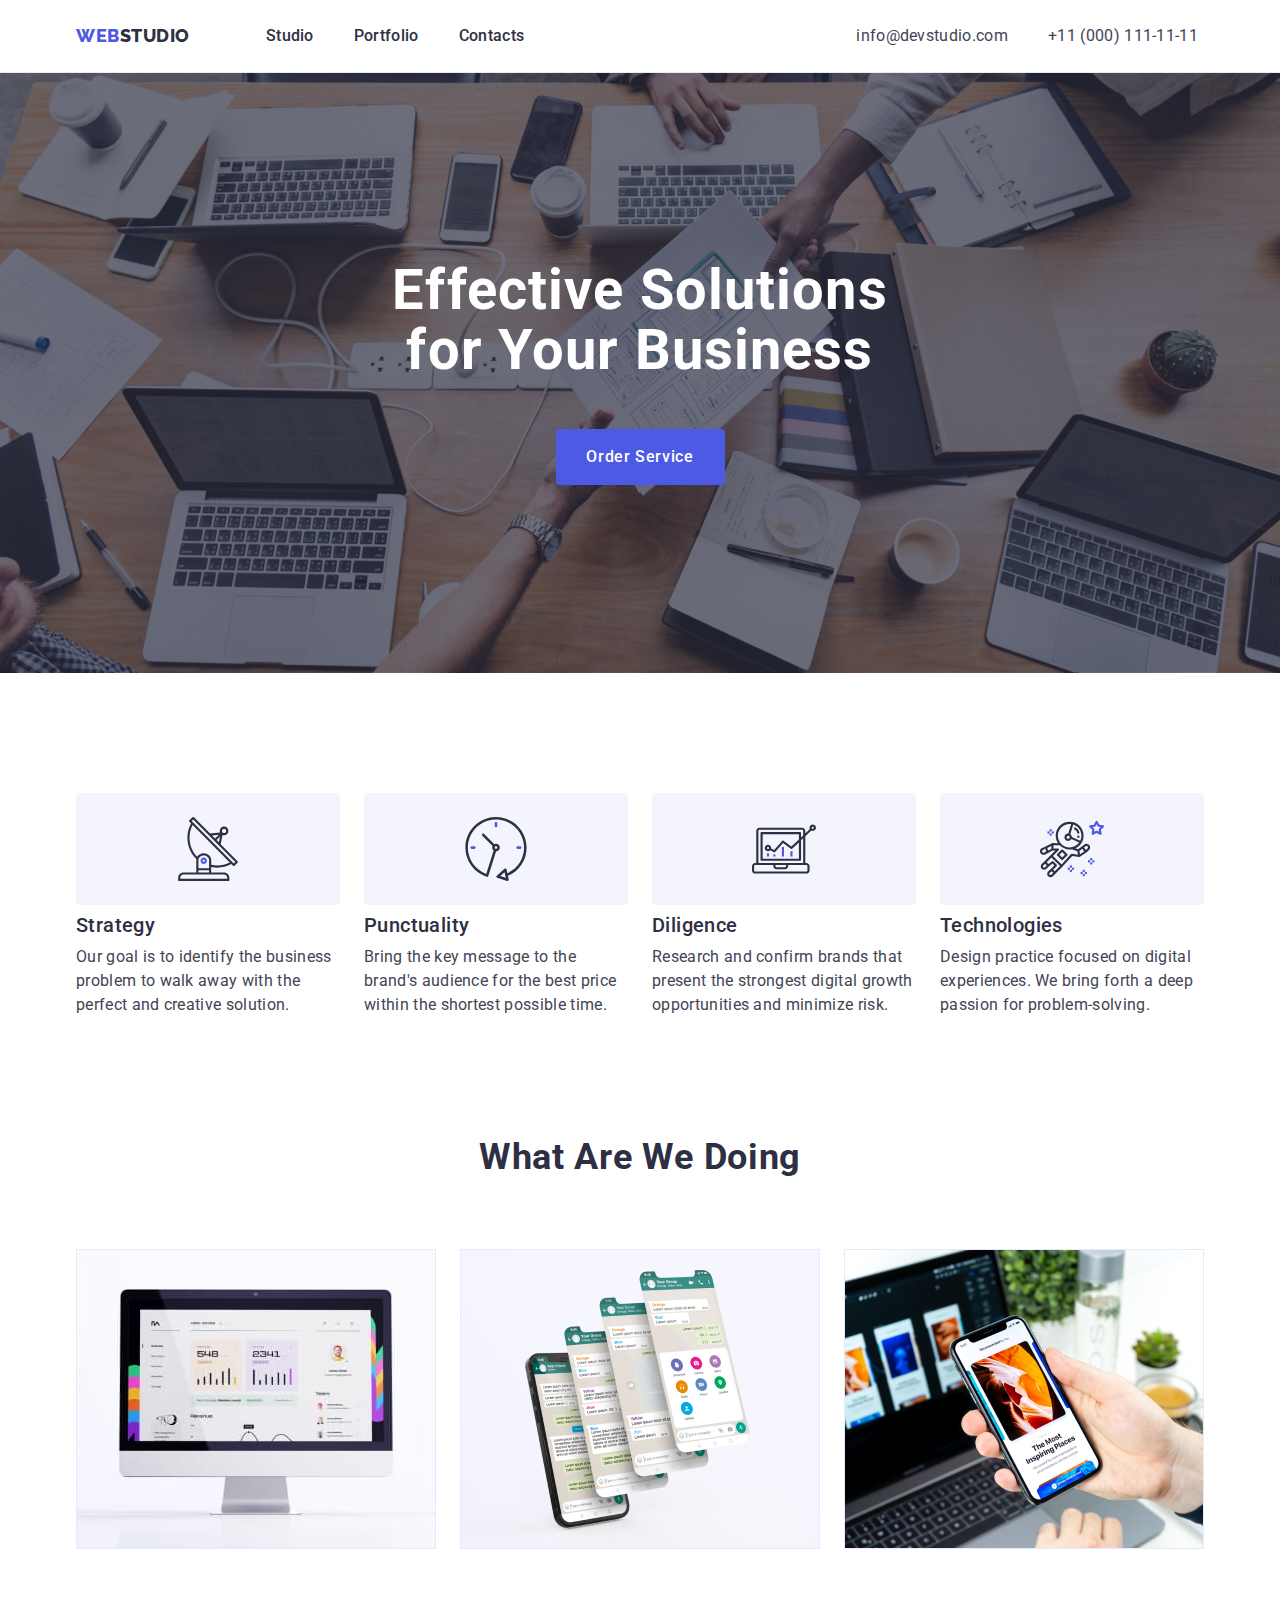
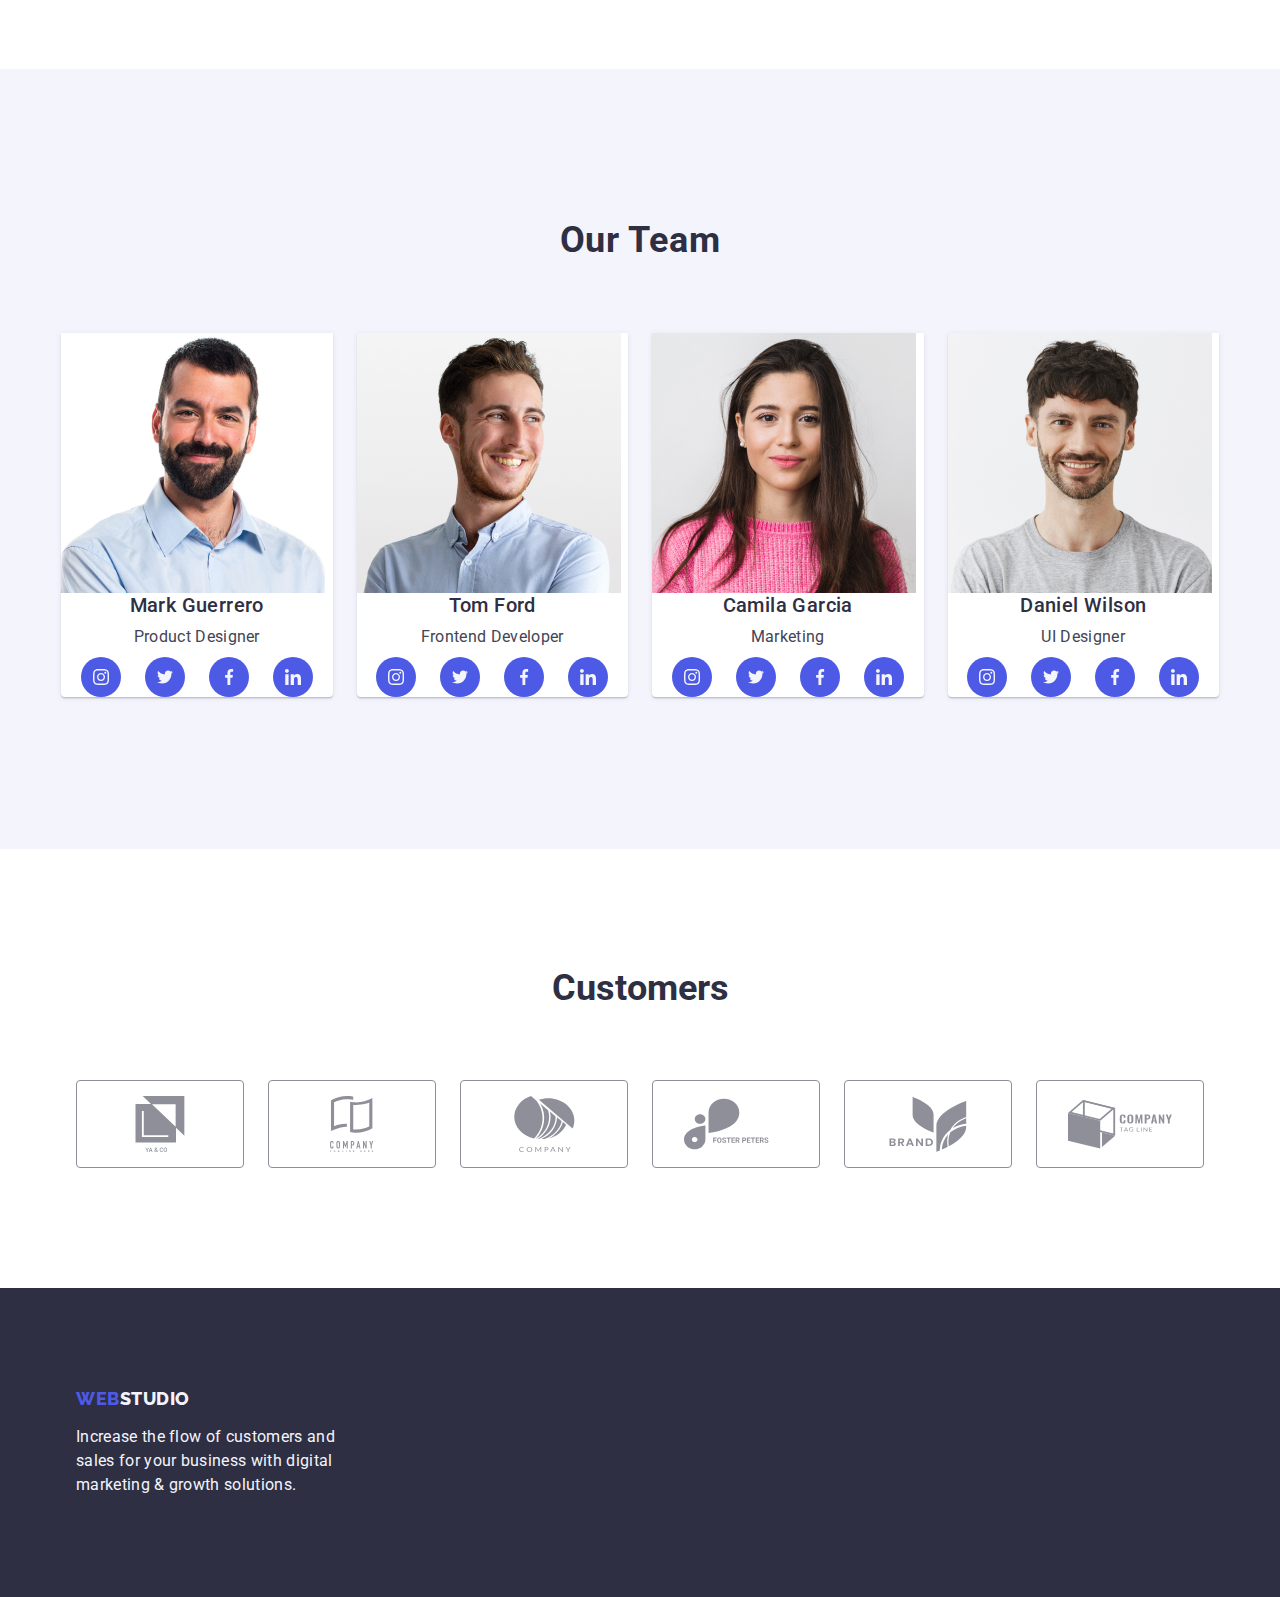
==== commit fcc8fdf6: "homework4" ====
--- a/index.html
+++ b/index.html
@@ -163,7 +163,7 @@
 
       <!--Section-Four-->
       <section class="section-four">
-        <div class="container">
+        <div class="container container-team-list">
           <h2 class="our-team">Our Team</h2>
           <ul class="list image-flex-team">
             <li class="list-item-team">
--- a/css/styles.css
+++ b/css/styles.css
@@ -55,7 +55,7 @@
 .page-header {
   border-bottom: 1px solid #e7e9fc;
   box-shadow: 0px 2px 1px rgba(46, 47, 66, 0.08),
-    0px 1px 1px rgba(46, 47, 66, 0.16) 0px 1px 6px rgba(46, 47, 66, 0.08);
+    0px 1px 1px rgba(46, 47, 66, 0.16), 0px 1px 6px rgba(46, 47, 66, 0.08);
 }
 
 .container-header {
@@ -270,9 +270,12 @@
   padding: 120px 0;
 }
 
+.container-team-list {
+  padding: 32px 0;
+}
+
 .container-team {
   display: block;
-  padding: 32px 16px;
 }
 
 .our-team {
@@ -320,7 +323,7 @@
 .social-list {
   display: flex;
   justify-content: center;
-  column-gap: 24px;
+  gap: 24px;
   margin-top: 8px;
 }
 
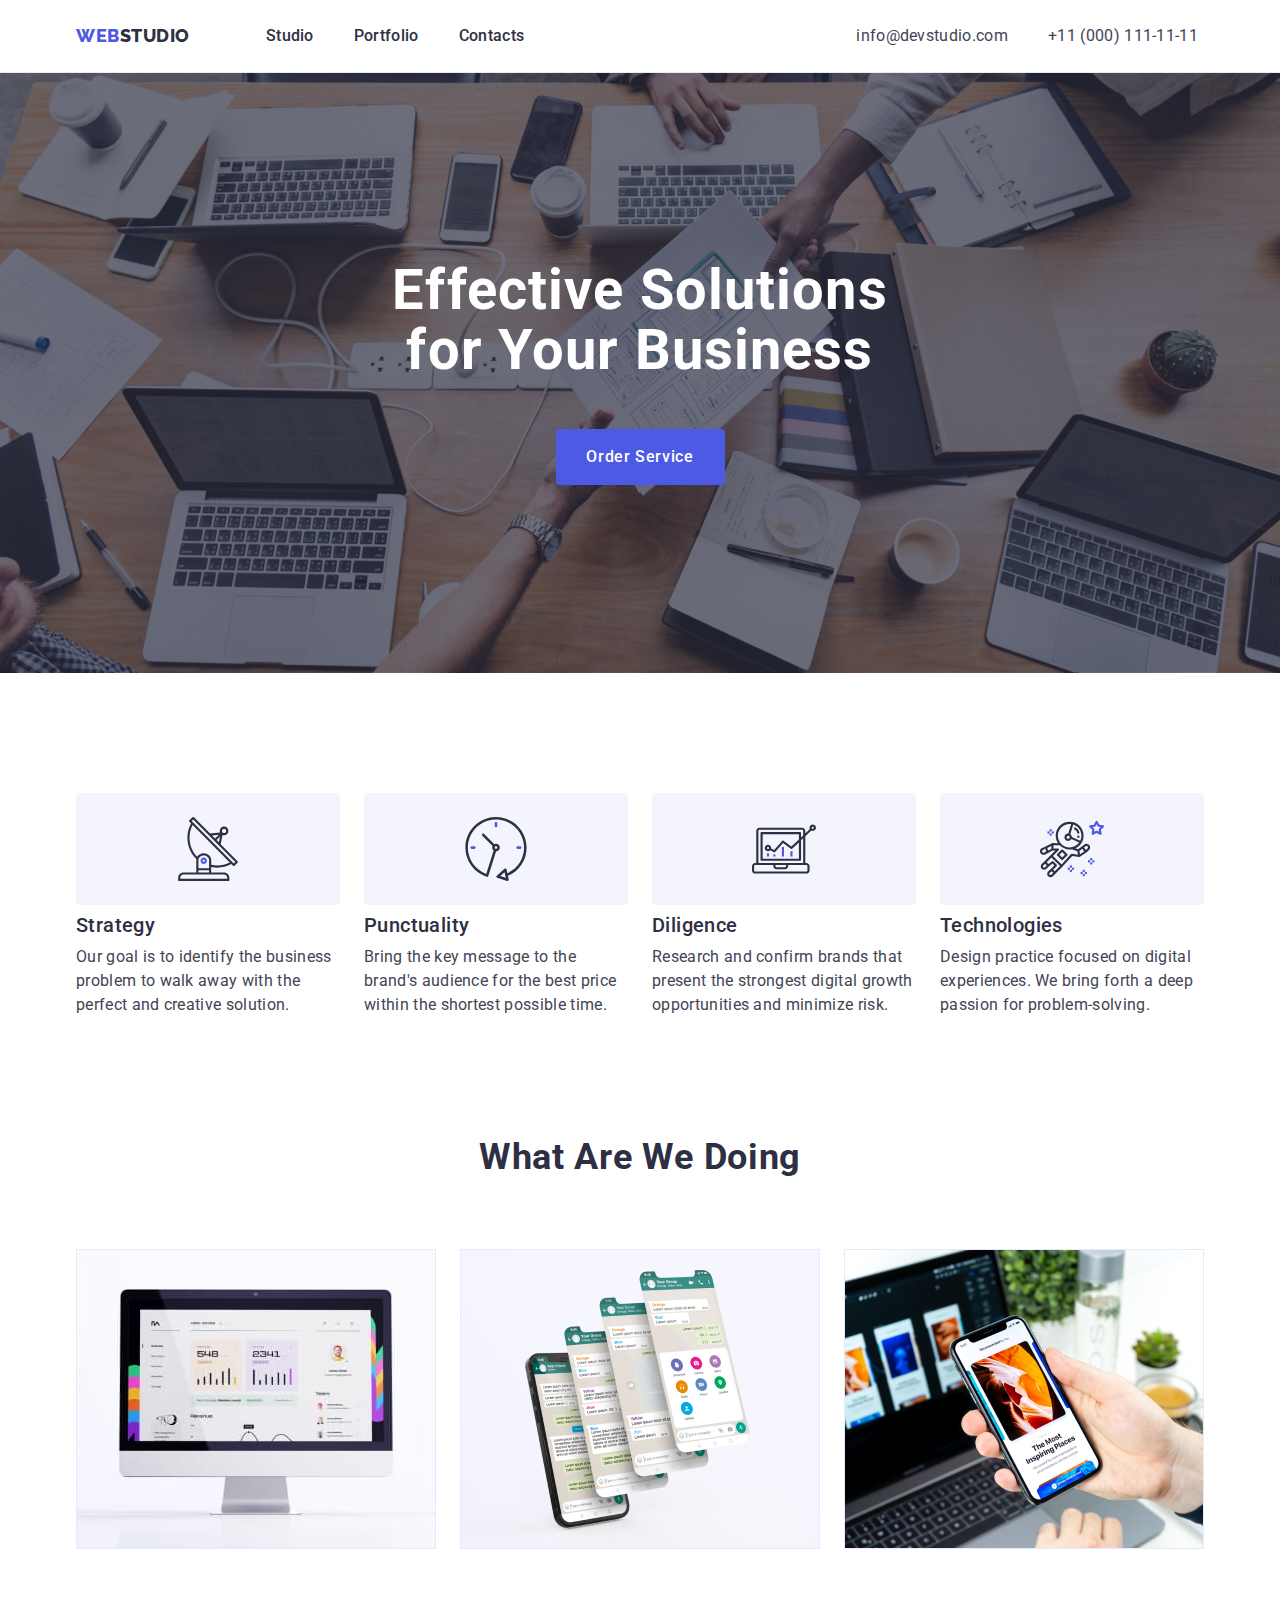
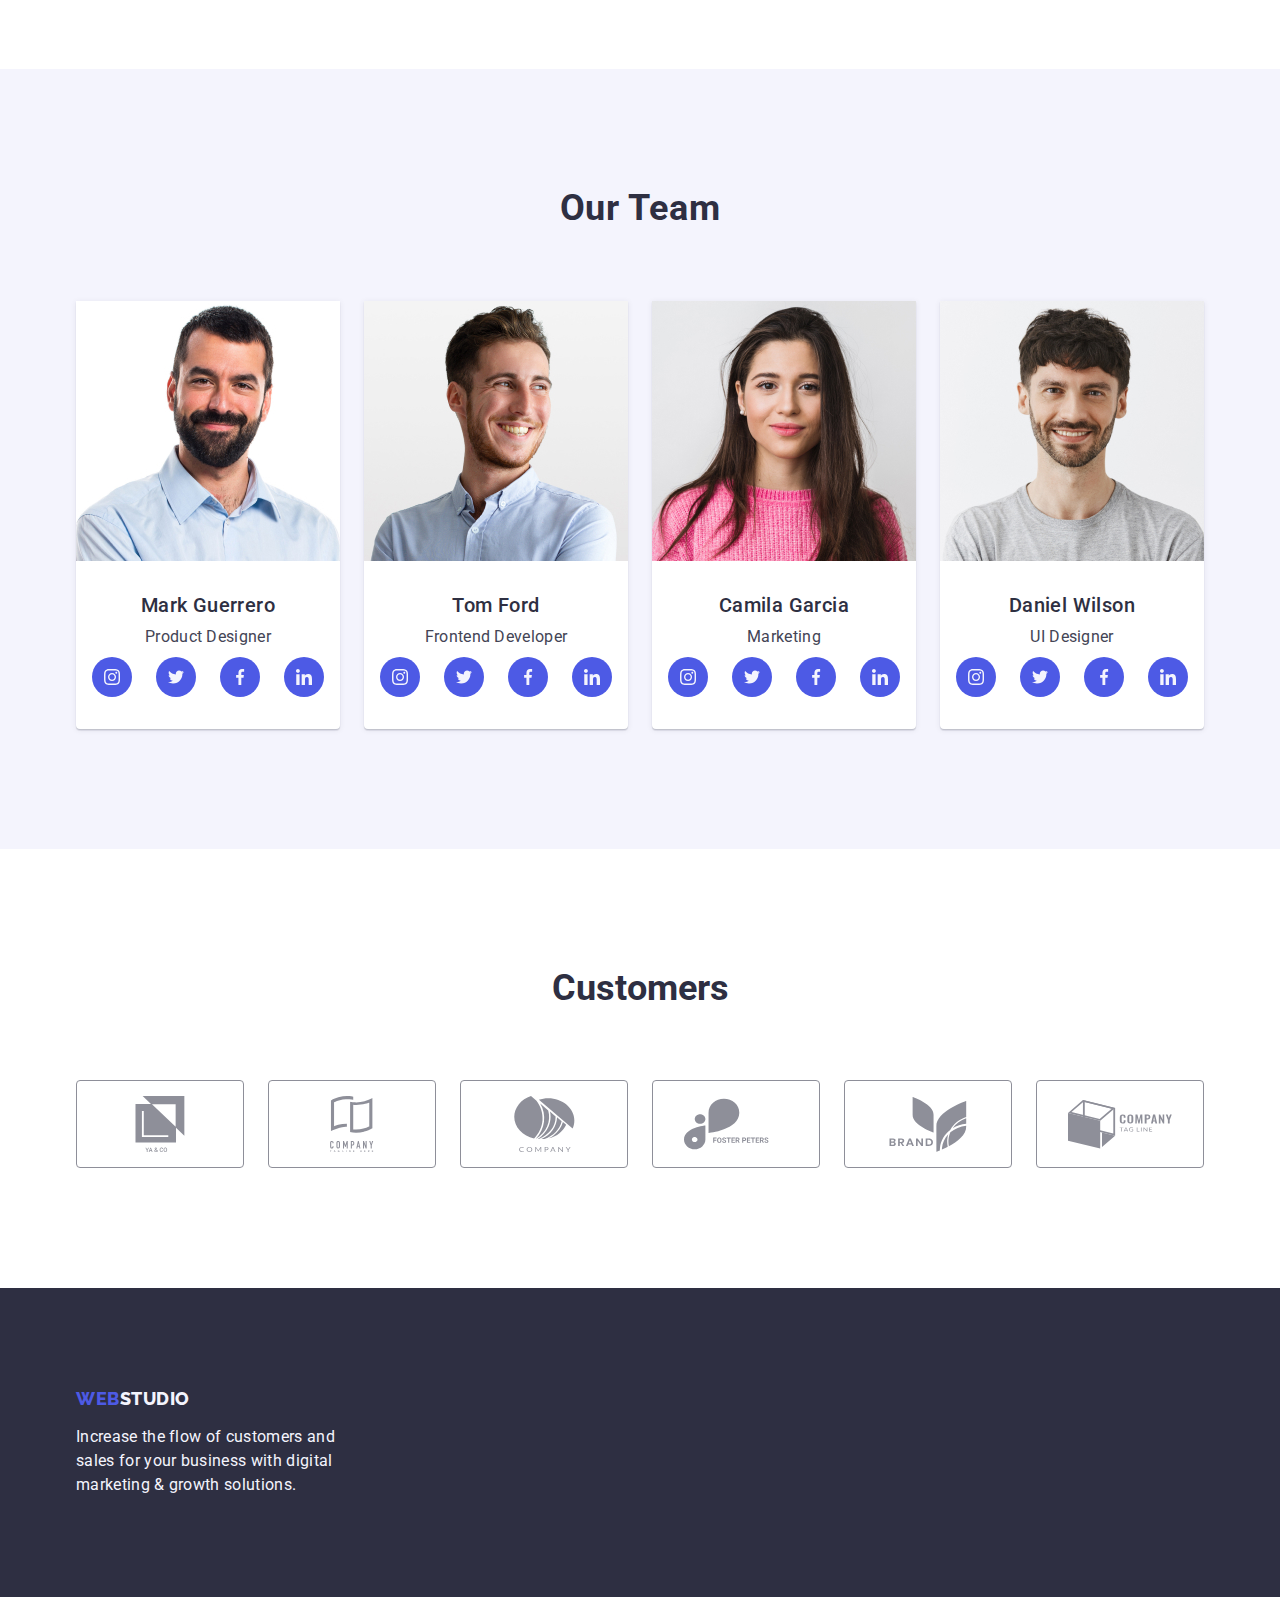
==== commit 0dfaad95: "homework4" ====
--- a/index.html
+++ b/index.html
@@ -183,21 +183,21 @@
                       </svg>
                     </a>
                   </li>
-                  <li>
+                  <li class="social-list-item">
                     <a href="" class="social-list-link">
                       <svg class="social-list-icon" width="16" height="16">
                         <use href="./images/icons.svg#icon-twitter"></use>
                       </svg>
                     </a>
                   </li>
-                  <li>
+                  <li class="social-list-item">
                     <a href="" class="social-list-link">
                       <svg class="social-list-icon" width="16" height="16">
                         <use href="./images/icons.svg#icon-facebook"></use>
                       </svg>
                     </a>
                   </li>
-                  <li>
+                  <li class="social-list-item">
                     <a href="" class="social-list-link">
                       <svg class="social-list-icon" width="16" height="16">
                         <use href="./images/icons.svg#icon-linkedin"></use>
--- a/css/styles.css
+++ b/css/styles.css
@@ -270,12 +270,9 @@
   padding: 120px 0;
 }
 
-.container-team-list {
+.container-team {
+  display: block;
   padding: 32px 0;
-}
-
-.container-team {
-  display: block;
 }
 
 .our-team {
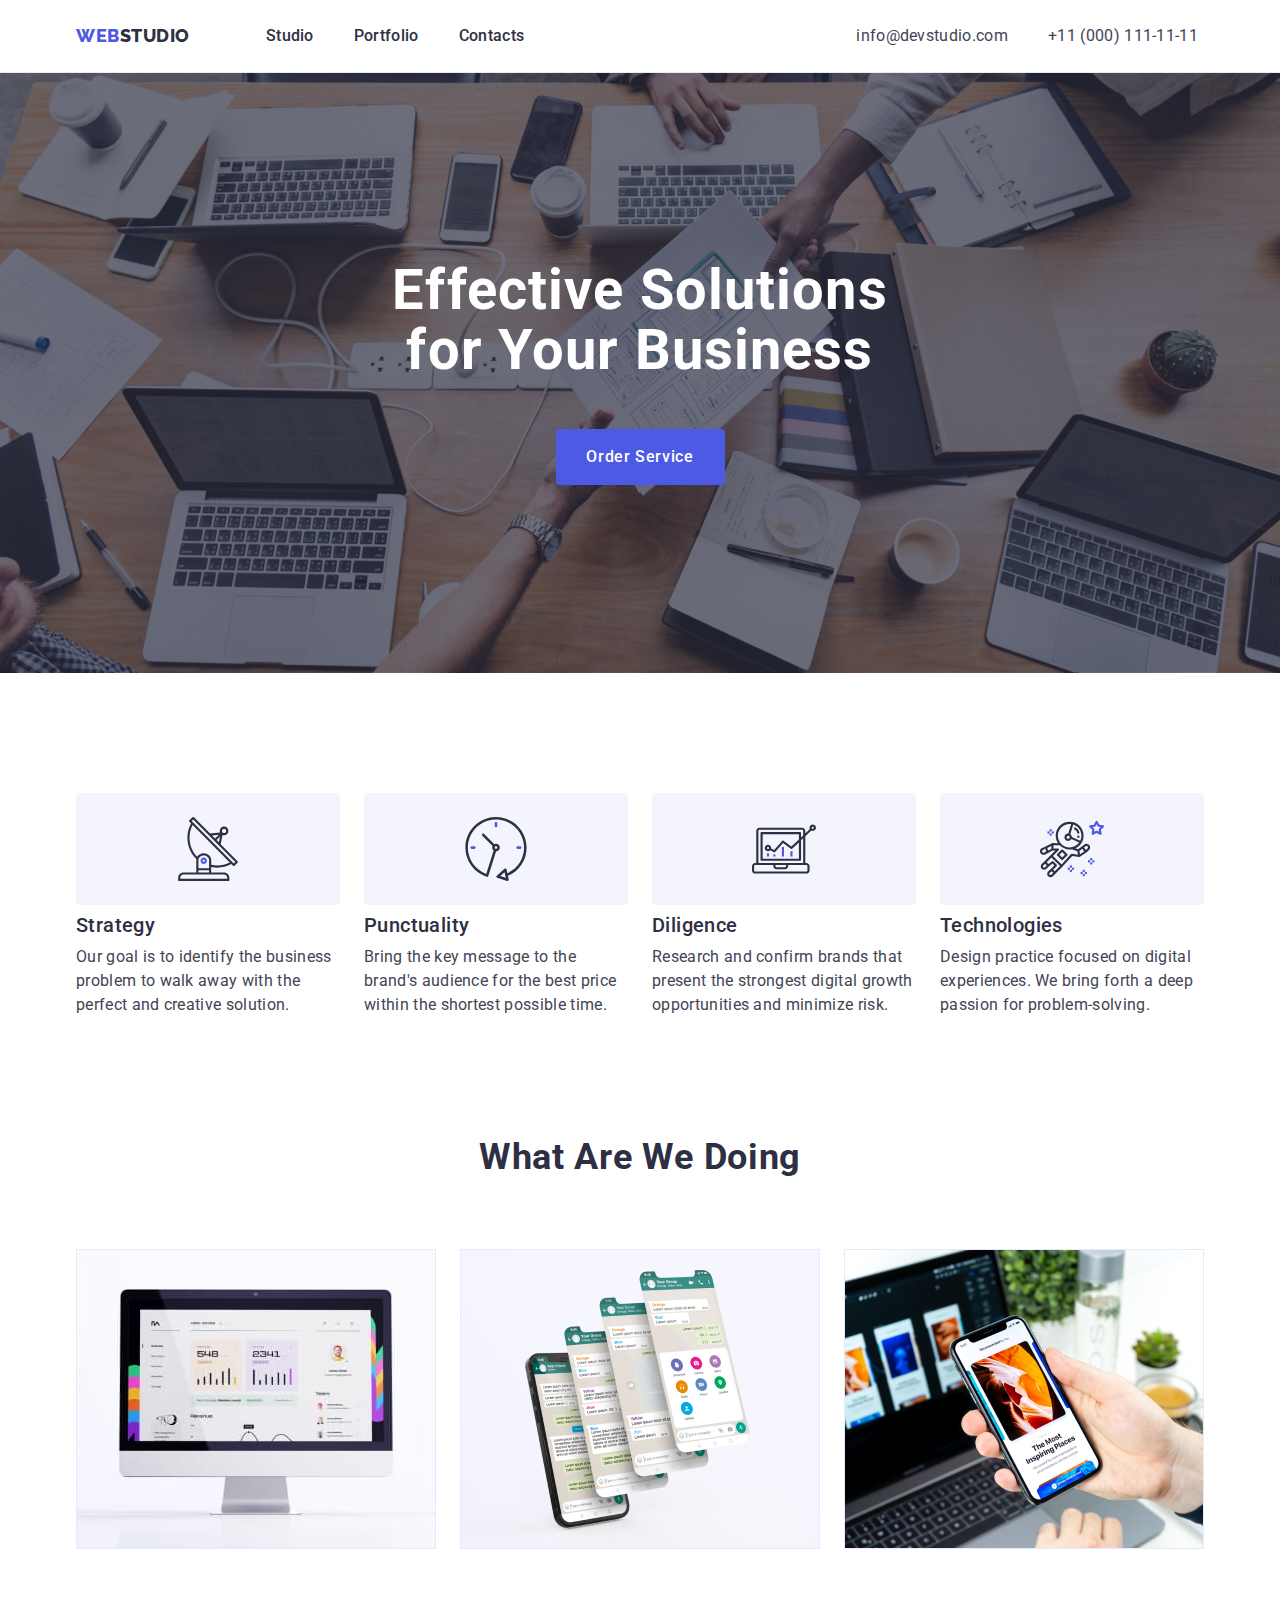
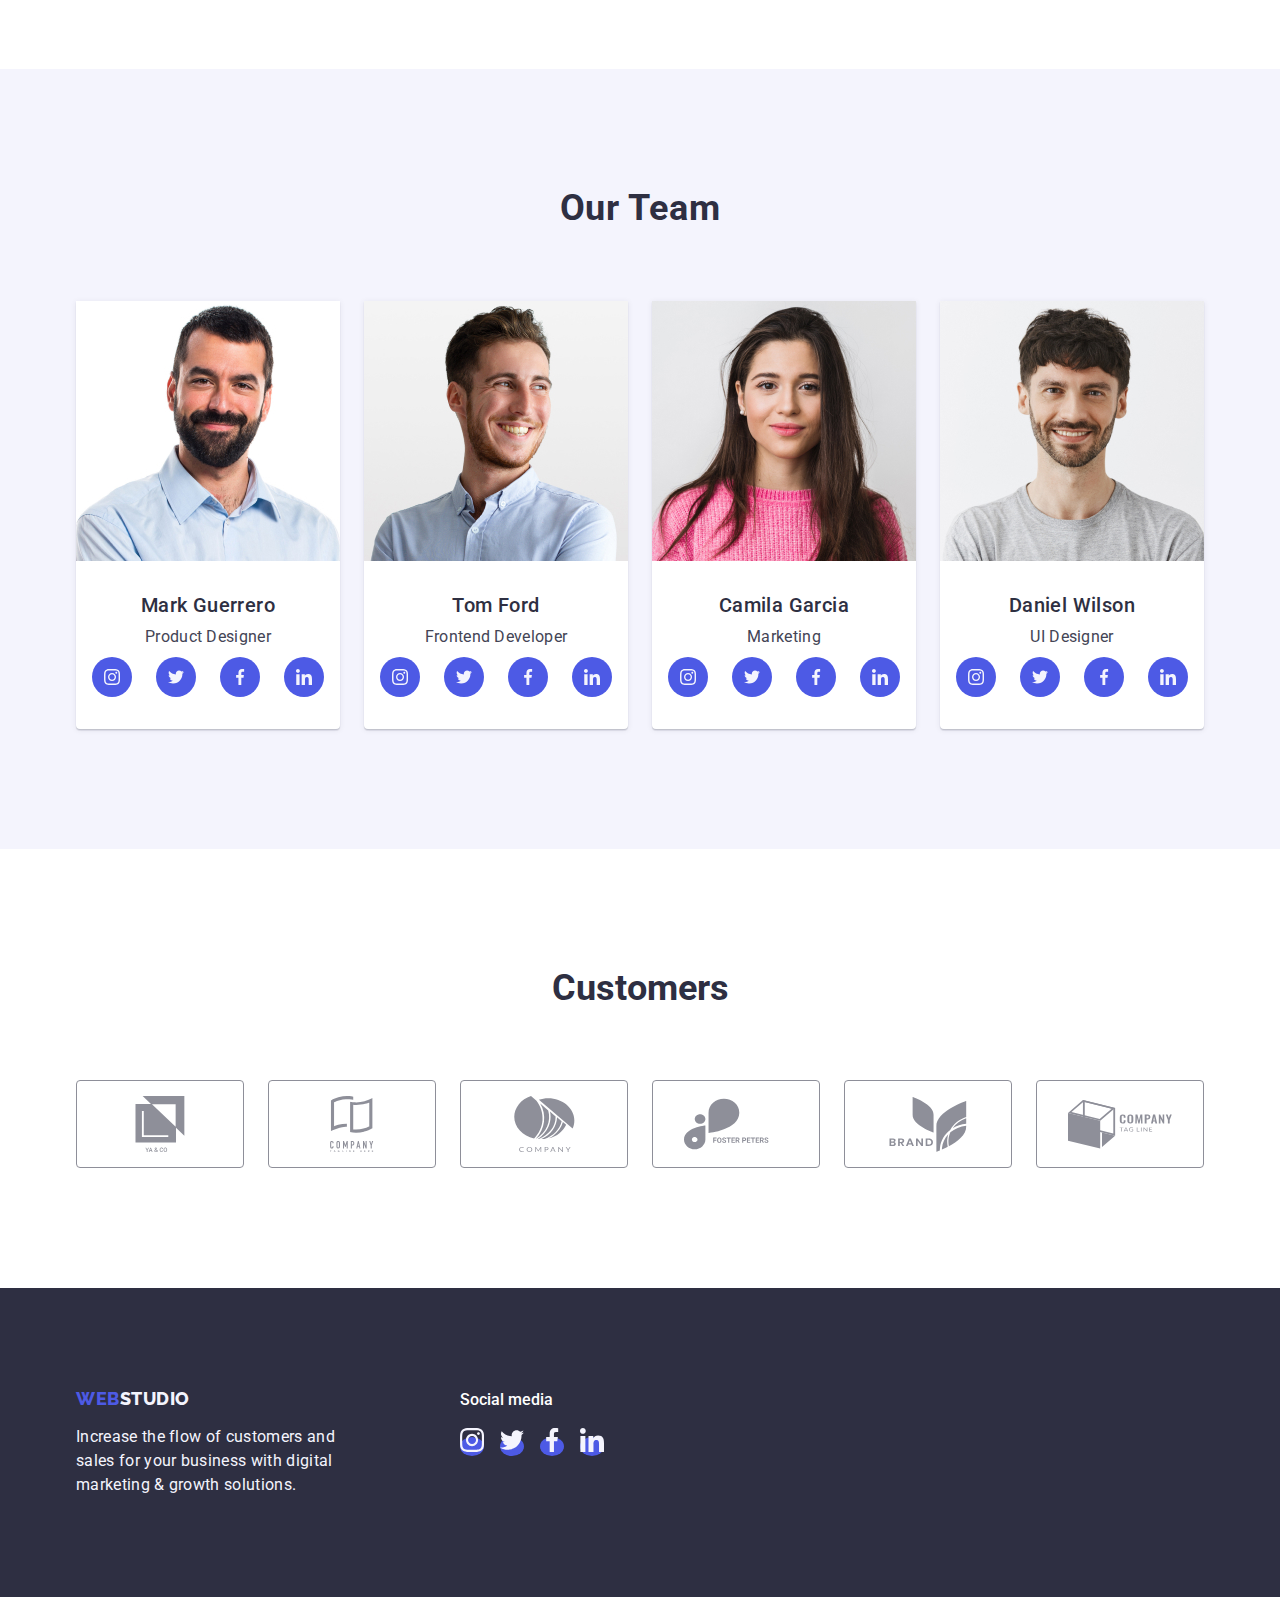
==== commit 9af034ca: "homework4" ====
--- a/index.html
+++ b/index.html
@@ -385,8 +385,11 @@
         </div>
       </section>
     </main>
+
+    <!--Footer-->
     <footer class="page-footer">
       <div class="container container-footer">
+      <div class="logo-text-footer">
         <a href="./index.html" class="logo-web-footer link"
           >Web<span class="footer-studio">Studio</span></a
         >
@@ -395,6 +398,40 @@
           digital marketing & growth solutions.
         </p>
       </div>
+      <div class="footer-social">
+        <p class="footer-social-media">Social media</p>
+        <ul class="list footer-social-media-list">
+          <li class="footer-social-media-item">
+            <a href="" class="footer-social-media-link">
+              <svg class="footer-social-media-icon" width="24" height="24">
+                <use href="./images/icons.svg#icon-instagram"></use>
+              </svg>
+            </a>
+          </li>
+          <li class="footer-social-media-item">
+            <a href="" class="footer-social-media-link">
+              <svg class="footer-social-media-icon" width="24" height="24">
+                <use href="./images/icons.svg#icon-twitter"></use>
+              </svg>
+            </a>
+          </li>
+          <li class="footer-social-media-item">
+            <a href="" class="footer-social-media-link">
+              <svg class="footer-social-media-icon" width="24" height="24">
+                <use href="./images/icons.svg#icon-facebook"></use>
+              </svg>
+            </a>
+          </li>
+          <li class="footer-social-media-item">
+            <a href="" class="footer-social-media-link">
+              <svg class="footer-social-media-icon" width="24" height="24">
+                <use href="./images/icons.svg#icon-linkedin"></use>
+              </svg>
+            </a>
+          </li>
+        </ul>
+      </div>
+    </div>
     </footer>
   </body>
 </html>
--- a/css/styles.css
+++ b/css/styles.css
@@ -380,6 +380,10 @@
   border-color: #404bbf;
 }
 
+.list-customers-icon {
+  fill: currentColor;
+}
+
 /*FOOTER*/
 .page-footer {
   background-color: var(--color-link-background);
@@ -387,7 +391,9 @@
 }
 
 .container-footer {
-  display: block;
+  display: flex;
+  align-items: baseline;
+  gap: 120px;
 }
 
 .logo-web-footer {
@@ -414,6 +420,27 @@
   max-width: 264px;
 }
 
+.footer-social-media {
+  font-weight: 500;
+  font-size: 16px;
+  line-height: 24px;
+  letter-spacing: 0.02;
+  color: var(--color-background);
+}
+
+.footer-social-media-list {
+  display: flex;
+  gap: 16px;
+  margin-top: 16px;
+}
+
+.footer-social-media-link {
+  background-color: var(--button-logo-color);
+  width: 40px;
+  height: 40px;
+  border-radius: 50%;
+}
+
 /*PORTFOLIO*/
 .sec-port {
   padding: 96px 0 120px;
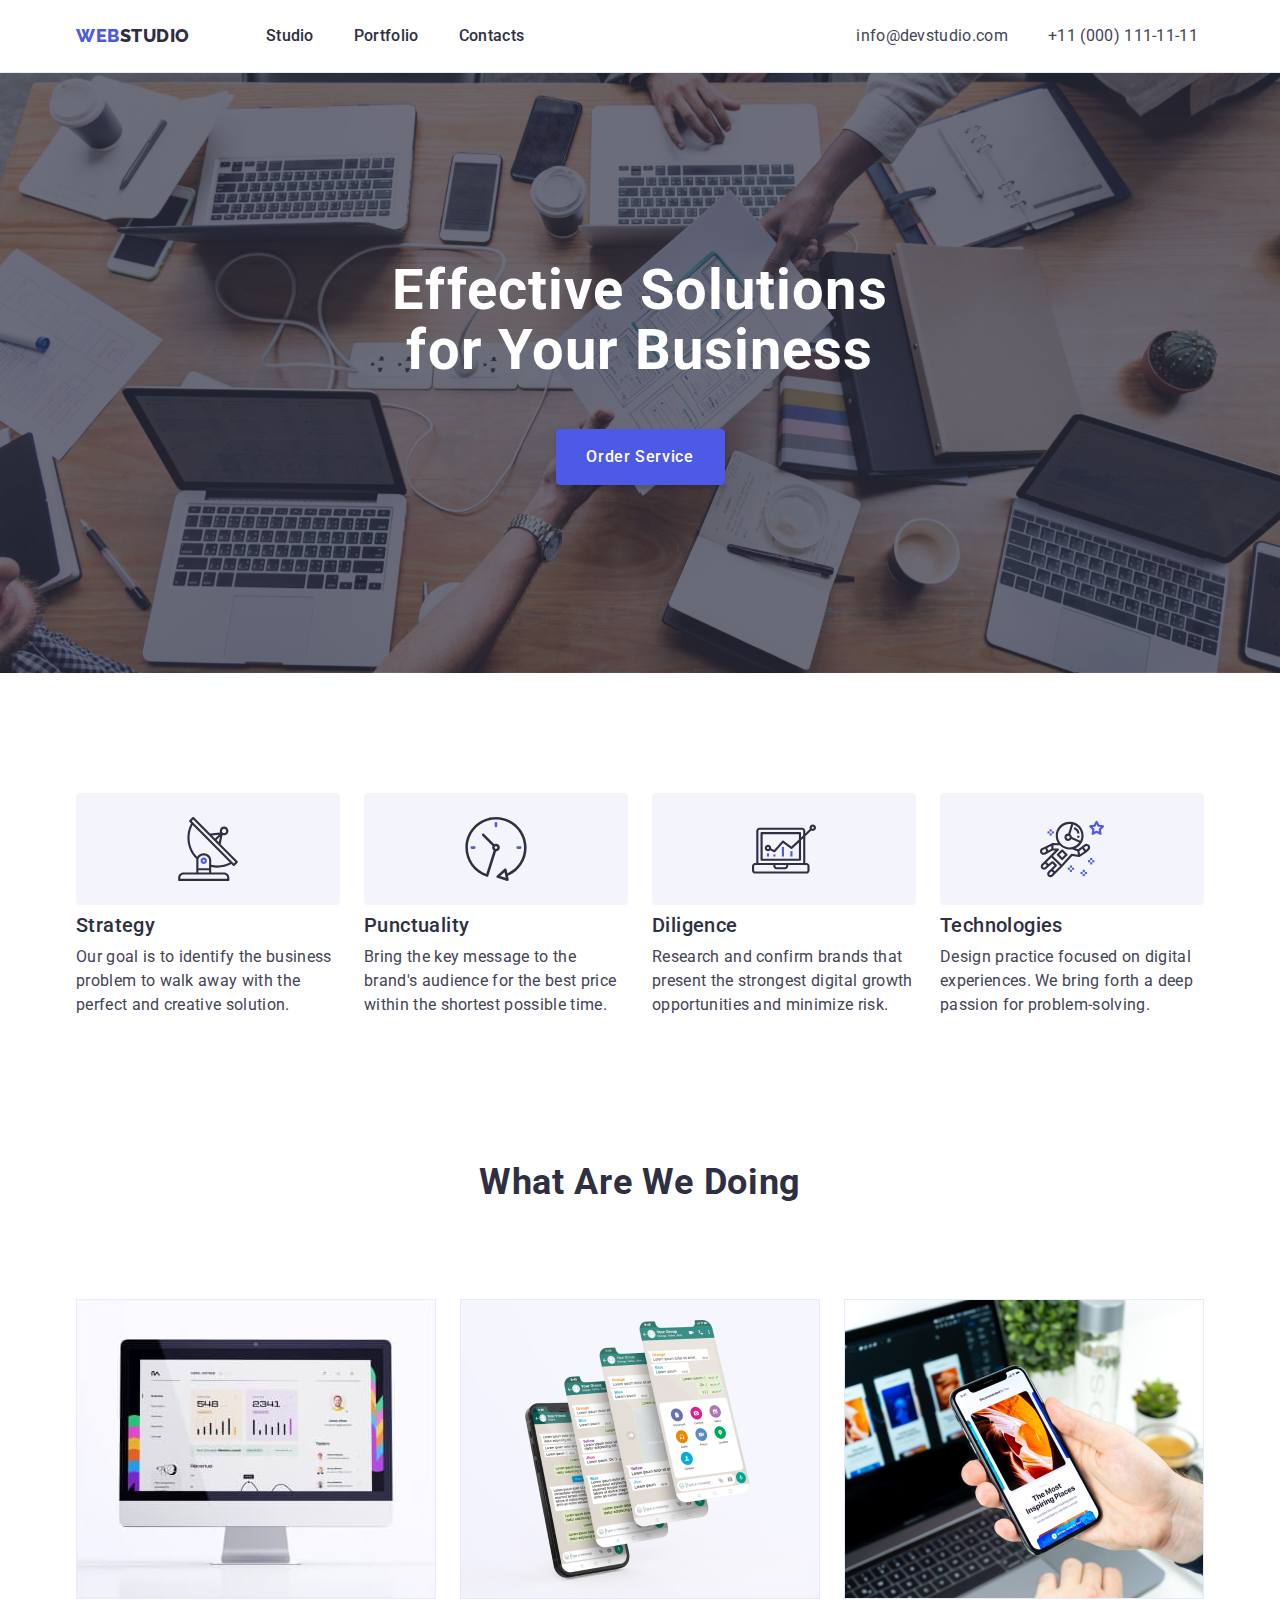
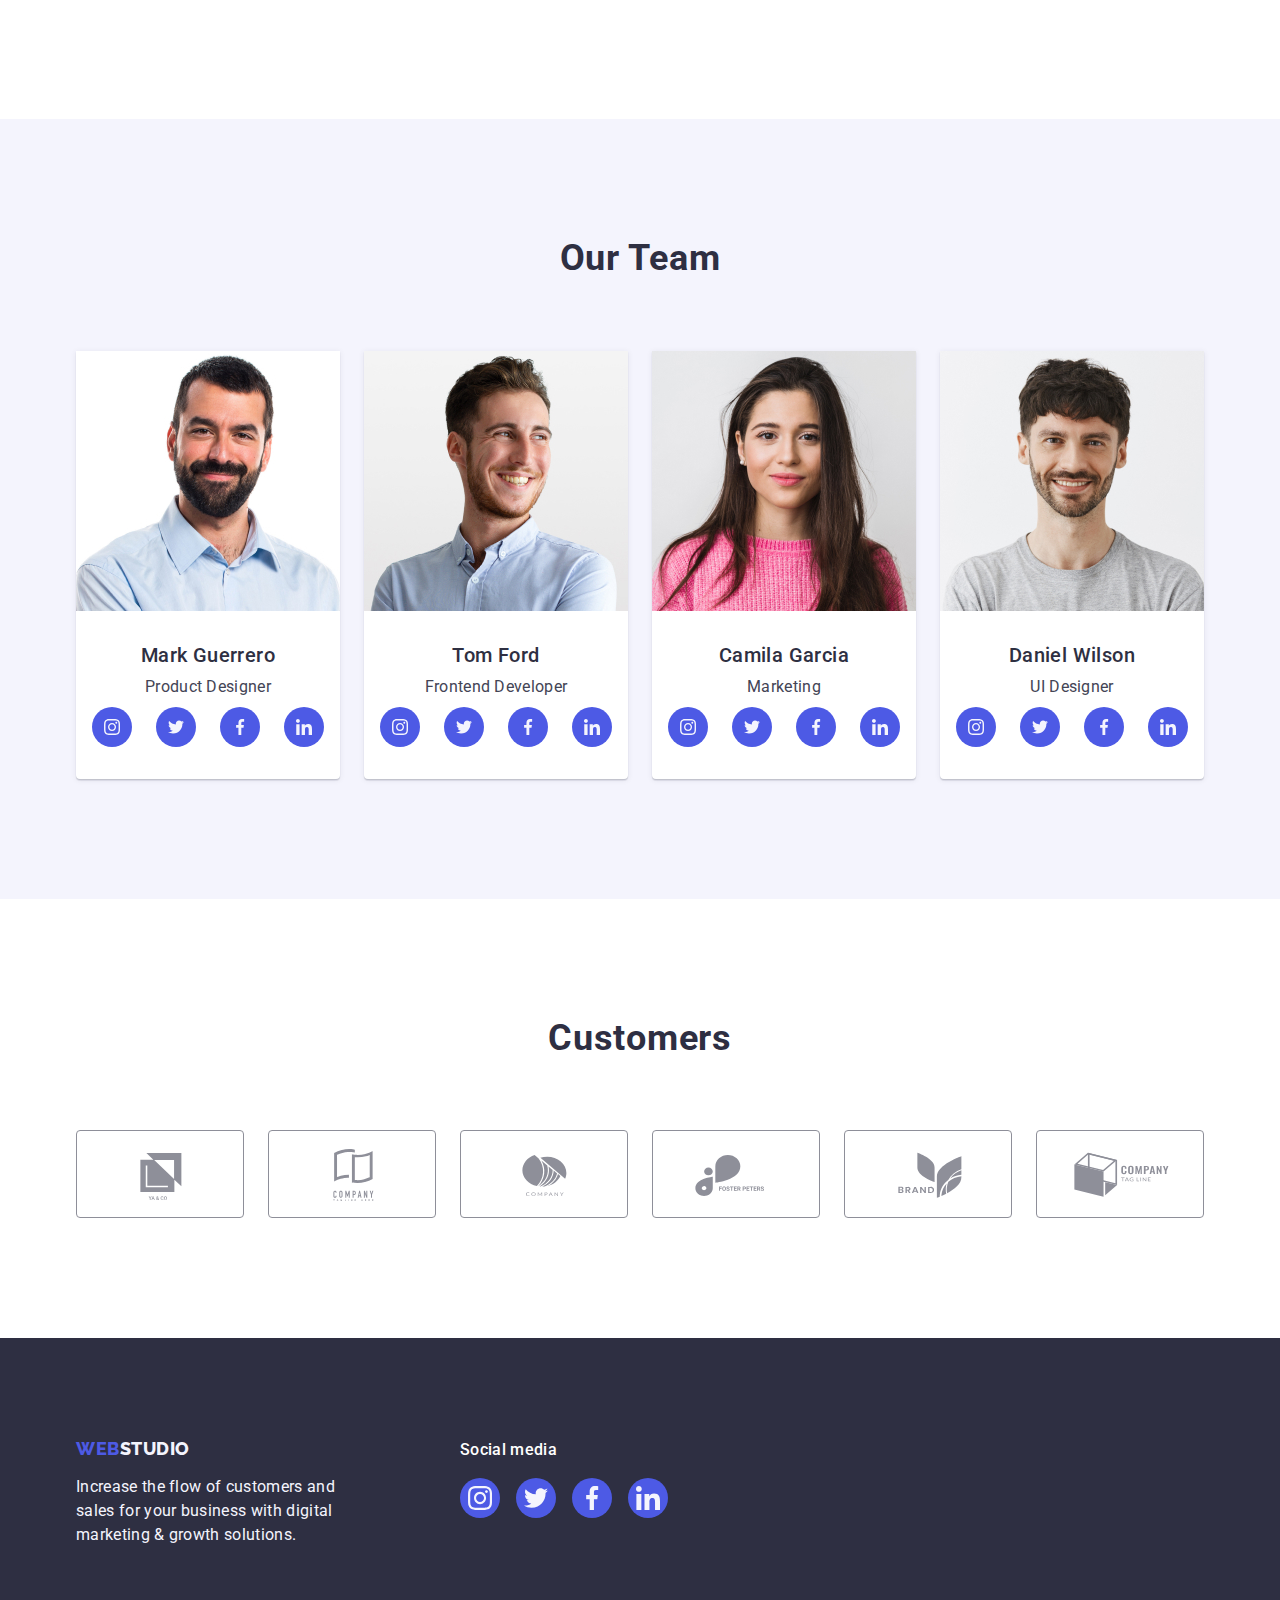
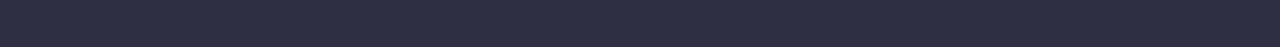
==== commit 6db65345: "homework4" ====
--- a/index.html
+++ b/index.html
@@ -341,43 +341,43 @@
           <ul class="list list-customers">
             <li class="list-customers-item">
               <a href="" class="link link-customers">
-                <svg class="list-customers-icon" width="104" height="56">
-                  <use href="./images/icons.svg#icon-group-1"></use>
-                </svg>
-              </a>
-            </li>
-            <li class="list-customers-item">
-              <a href="" class="link link-customers">
-                <svg class="list-customers-icon" width="104" height="56">
-                  <use href="./images/icons.svg#icon-group-2"></use>
-                </svg>
-              </a>
-            </li>
-            <li class="list-customers-item">
-              <a href="" class="link link-customers">
-                <svg class="list-customers-icon" width="104" height="56">
-                  <use href="./images/icons.svg#icon-group-3"></use>
-                </svg>
-              </a>
-            </li>
-            <li class="list-customers-item">
-              <a href="" class="link link-customers">
-                <svg class="list-customers-icon" width="104" height="56">
-                  <use href="./images/icons.svg#icon-group-4"></use>
-                </svg>
-              </a>
-            </li>
-            <li class="list-customers-item">
-              <a href="" class="link link-customers">
-                <svg class="list-customers-icon" width="104" height="56">
-                  <use href="./images/icons.svg#icon-group-5"></use>
-                </svg>
-              </a>
-            </li>
-            <li class="list-customers-item">
-              <a href="" class="link link-customers">
-                <svg class="list-customers-icon" width="104" height="56">
-                  <use href="./images/icons.svg#icon-group-6"></use>
+                <svg class="link-customers-icon" width="104" height="56">
+                  <use href="./images/icons.svg#icon-logo-1"></use>
+                </svg>
+              </a>
+            </li>
+            <li class="list-customers-item">
+              <a href="" class="link link-customers">
+                <svg class="link-customers-icon" width="104" height="56">
+                  <use href="./images/icons.svg#icon-logo-2"></use>
+                </svg>
+              </a>
+            </li>
+            <li class="list-customers-item">
+              <a href="" class="link link-customers">
+                <svg class="link-customers-icon" width="104" height="56">
+                  <use href="./images/icons.svg#icon-logo-3"></use>
+                </svg>
+              </a>
+            </li>
+            <li class="list-customers-item">
+              <a href="" class="link link-customers">
+                <svg class="link-customers-icon" width="104" height="56">
+                  <use href="./images/icons.svg#icon-logo-4"></use>
+                </svg>
+              </a>
+            </li>
+            <li class="list-customers-item">
+              <a href="" class="link link-customers">
+                <svg class="link-customers-icon" width="104" height="56">
+                  <use href="./images/icons.svg#icon-logo-5"></use>
+                </svg>
+              </a>
+            </li>
+            <li class="list-customers-item">
+              <a href="" class="link link-customers">
+                <svg class="link-customers-icon" width="104" height="56">
+                  <use href="./images/icons.svg#icon-logo-6"></use>
                 </svg>
               </a>
             </li>
--- a/css/styles.css
+++ b/css/styles.css
@@ -6,6 +6,7 @@
   --button-logo-color: #4d5ae5;
   --background-color-button: #f4f4fd;
   --customers-icon: #8e8f99;
+  --footer-hover: #31d0aa;
 }
 
 body {
@@ -140,6 +141,9 @@
   background-repeat: no-repeat;
   background-position: center;
   background-size: cover;
+  max-width: 1440px;
+  margin-right: auto;
+  margin-left: auto;
 }
 
 .cont-sec-one {
@@ -174,6 +178,7 @@
   margin-top: 48px;
   margin-left: auto;
   margin-right: auto;
+  box-shadow: 0px 4px 4px rgba(0, 0, 0, 0.15);
 }
 
 .section-one-button:hover,
@@ -247,7 +252,7 @@
 .section-three-header {
   font-weight: 700;
   font-size: 36px;
-  line-height: 40px;
+  line-height: 2.5;
   text-align: center;
   letter-spacing: 0.02em;
   text-transform: capitalize;
@@ -352,7 +357,7 @@
   font-weight: 700;
   font-size: 36px;
   line-height: 1.1;
-  letter-spacing: 0.02;
+  letter-spacing: 0.02em;
   text-align: center;
   color: var(--color-link-background);
   margin-bottom: 72px;
@@ -376,11 +381,12 @@
 
 .link-customers:hover,
 .link-customers:focus {
-  color: #404bbf;
-  border-color: #404bbf;
-}
-
-.list-customers-icon {
+  color: var(--color-hover);
+  border-color: var(--color-hover);
+  fill: var(--color-hover);
+}
+
+.link-customers-icon {
   fill: currentColor;
 }
 
@@ -393,7 +399,10 @@
 .container-footer {
   display: flex;
   align-items: baseline;
-  gap: 120px;
+}
+
+.logo-text-footer {
+  margin-right: 120px;
 }
 
 .logo-web-footer {
@@ -423,22 +432,39 @@
 .footer-social-media {
   font-weight: 500;
   font-size: 16px;
-  line-height: 24px;
-  letter-spacing: 0.02;
+  line-height: 1.5;
+  letter-spacing: 0.02em;
   color: var(--color-background);
+  margin-bottom: 16px;
 }
 
 .footer-social-media-list {
   display: flex;
   gap: 16px;
-  margin-top: 16px;
-}
-
-.footer-social-media-link {
-  background-color: var(--button-logo-color);
+}
+
+.footer-social-media-item {
   width: 40px;
   height: 40px;
+}
+
+.footer-social-media-link {
+  display: flex;
+  align-items: center;
+  justify-content: center;
+  background-color: var(--button-logo-color);
   border-radius: 50%;
+  width: 100%;
+  height: 100%;
+}
+
+.footer-social-media-link:hover,
+.footer-social-media-link:focus {
+  background-color: var(--footer-hover);
+}
+
+.footer-social-media-icon {
+  fill: var(--background-color-button);
 }
 
 /*PORTFOLIO*/
@@ -477,6 +503,8 @@
   color: var(--color-background);
   background-color: var(--color-hover);
   border: 1px solid transparent;
+  box-shadow: 0px 3px 1px rgba(0, 0, 0, 0.1), 0px 2px 1px rgba(0, 0, 0, 0.08),
+    0px 2px 2px rgba(0, 0, 0, 0.12);
 }
 
 /*MAIN-PORT*/
@@ -489,6 +517,16 @@
 
 .img-list-port-item {
   width: calc((100% - 48px) / 3);
+}
+
+.portfoliio-link {
+  display: block;
+}
+
+.portfoliio-link:hover,
+.portfoliio-link:focus {
+  box-shadow: 0px 1px 6px rgba(46, 47, 66, 0.08),
+    0px 1px 1px rgba(46, 47, 66, 0.16), 0px 2px 1px rgba(46, 47, 66, 0.08);
 }
 
 .container-img-port {
@@ -503,7 +541,7 @@
   font-size: 20px;
   line-height: 1.2;
   letter-spacing: 0.02em;
-  color: #2e2f42;
+  color: var(--color-link-background);
 }
 
 .port-par {
